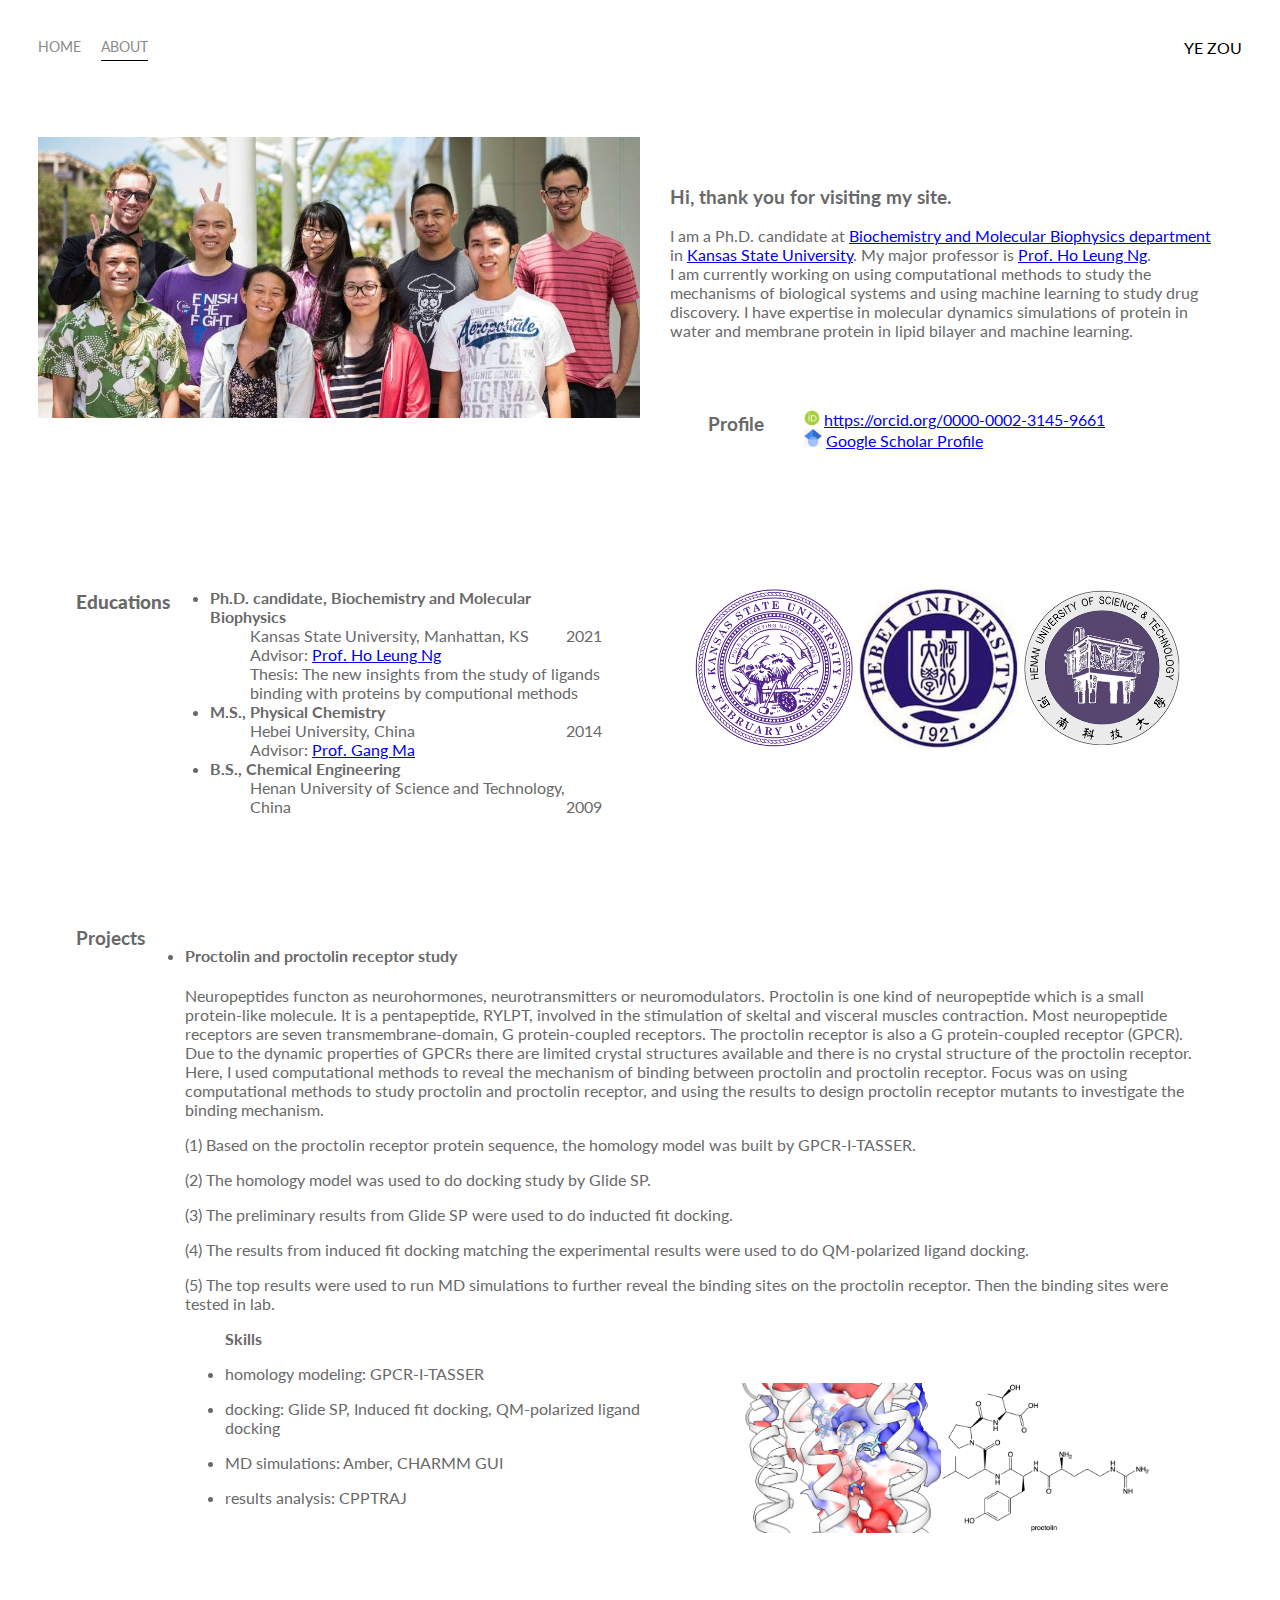
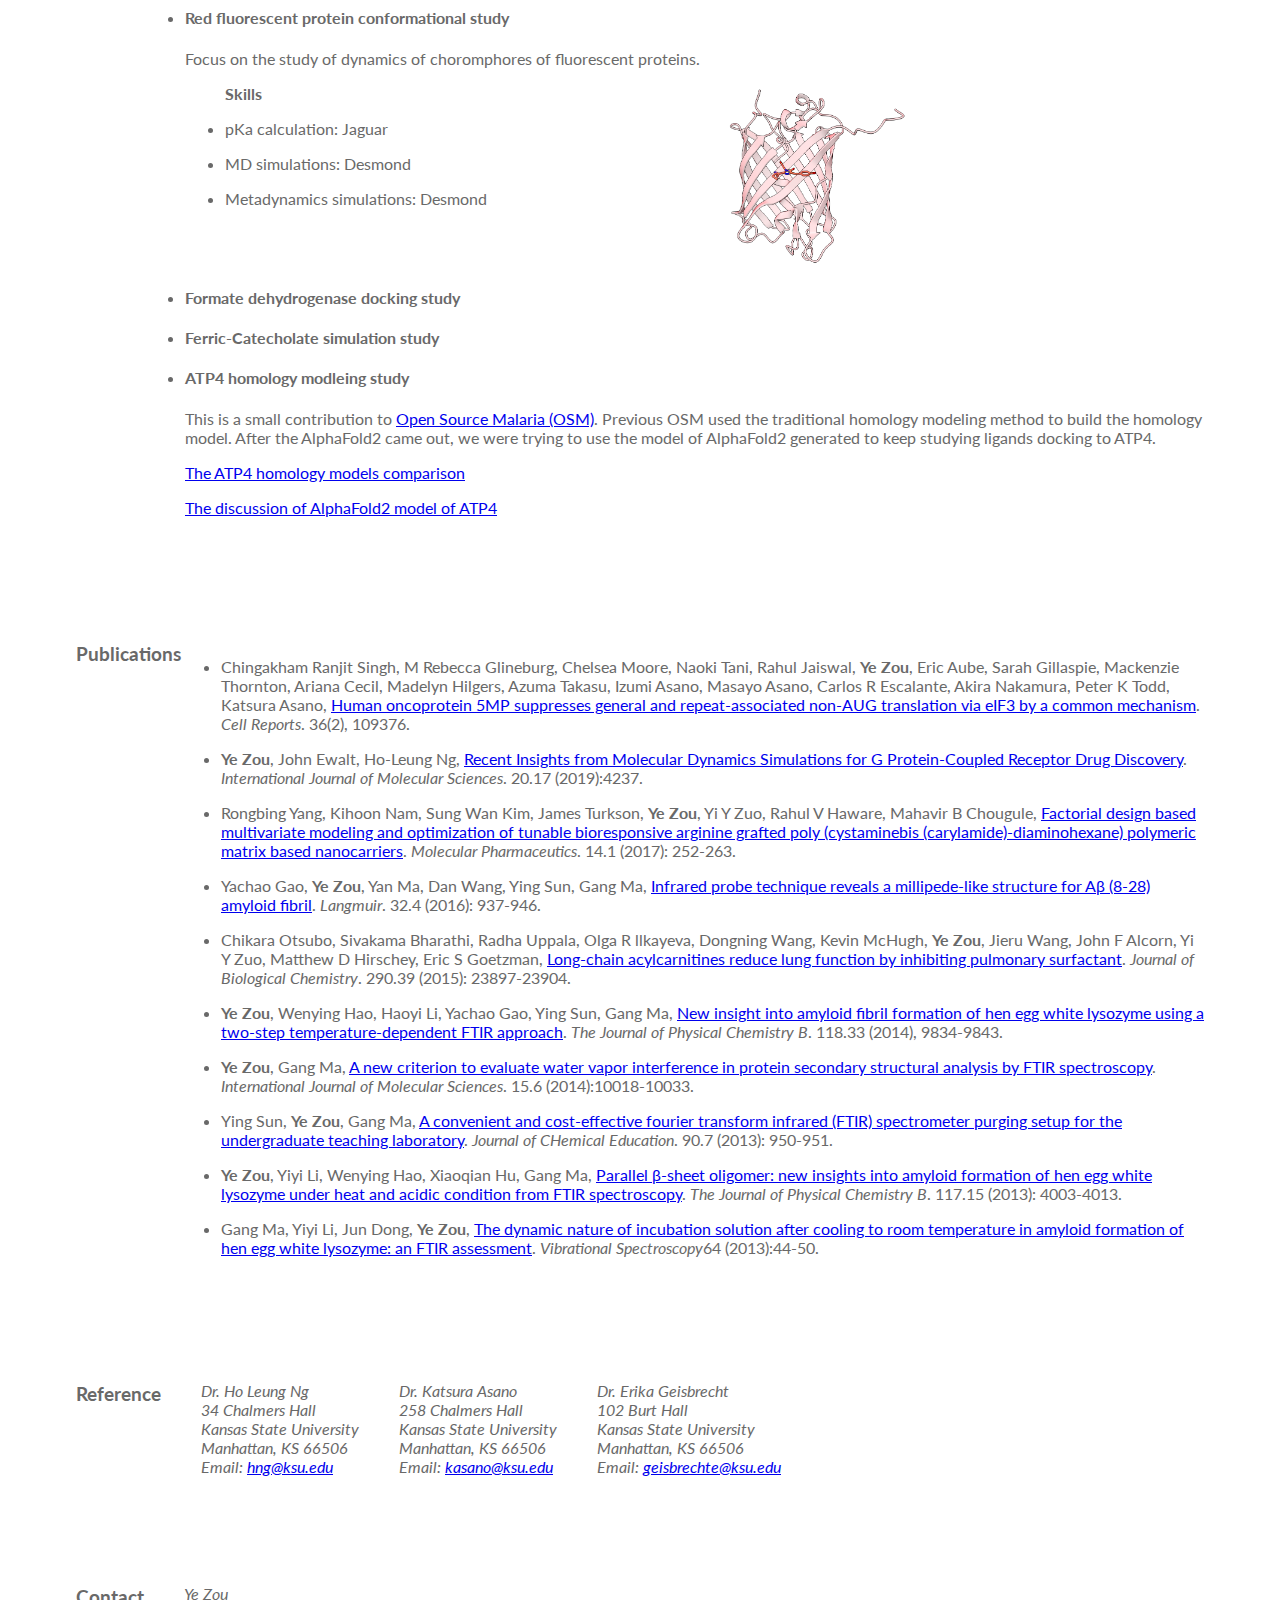
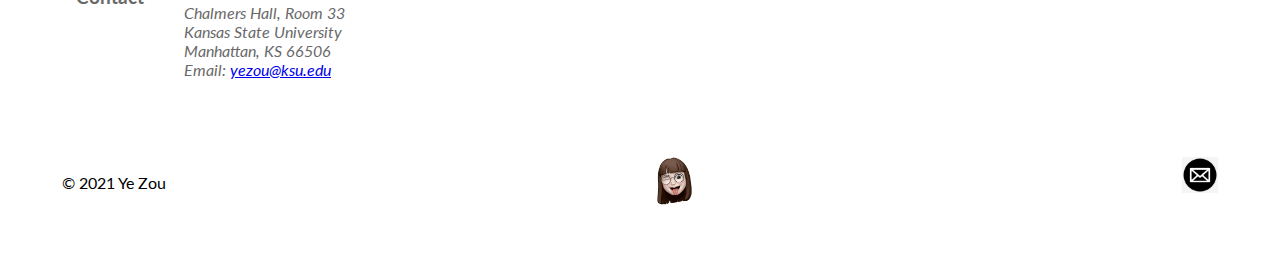
==== about.html @ fd5463fa "Update about.html" ====
<!DOCTYPE html>
<html>
<head>
    <meta charset="utf-8">
    <meta name="viewport" content="width=device-width, initial-scale=1">
    <title>Ye Zou | About</title>
    <link rel="shortcut icon" href="image/yes.png">
    <link href="https://fonts.googleapis.com/css?family=Lato" rel="stylesheet">
    <link rel="stylesheet" href="styles.css" />
</head>
<body>
    <div class="container">
        <div class="nav-wrapper">
            <div class="left-side">
                <div class="nav-link-wrapper">
                    <a href="index.html">Home</a>
                </div>

                <div class="nav-link-wrapper active-nav-link">
                    <a href="about.html">About</a>
                </div>
            </div>

            <div class="right-side">
                <div class="name">
                    <div>YE ZOU</div>
                </div>
            </div>
        </div>

        

        <div class="content-wrapper">
            <div class="two-column-wrapper">
                <div class="profile-image-wrapper">
                    <img src="image/lab.jpg">
                </div>

                <div class="profile-content-wrapper">
                    <h3>Hi, thank you for visiting my site.</h3>
                    
                    <p>I am a Ph.D. candidate at <a href="https://www.k-state.edu/bmb/">Biochemistry and Molecular Biophysics department</a> in <a href="https://www.k-state.edu">Kansas State University</a>. 
                    My major professor is <a href="https://sites.google.com/site/holeungng/home">Prof. Ho Leung Ng</a>.<br>
                    I am currently working on using computational methods to study the mechanisms of biological systems and using machine learning to study drug discovery. 
                    I have expertise in molecular dynamics simulations of protein in water and membrane protein in lipid bilayer and machine learning.  <br></p>

                    <div class="personal-profile-wrapper">
                        <h3>Profile</h3>
                        <dd>
                        <p><img src="image/orcid-og-image.png" alt="Ye Zou's ORCID" style="height:16px">&nbsp;<a href="https://orcid.org/0000-0002-3145-9661">https://orcid.org/0000-0002-3145-9661</a><br>
                        <img src="image/scholar.png" alt="Ye Zou's Google Scholar" style="height: 18px">&nbsp;<a href="https://scholar.google.com/citations?user=Kpccn6cAAAAJ&hl=en">Google Scholar Profile</a></p>
                        </dd>
                    </div>

                </div>

            </div>

            <div class="two-column-wrapper">
                <div class="education-wrapper">
                    <h3><b>Educations</b></h3>
                    <ul>
                        <li>
                            <b>Ph.D. candidate, Biochemistry and Molecular Biophysics</b>
                            <dd>Kansas State University, Manhattan, KS<span style="float:right">2021</span></dd>
                            <dd>Advisor: <a href="https://sites.google.com/site/holeungng/home">Prof. Ho Leung Ng</a></dd>
                            <dd>Thesis: The new insights from the study of ligands binding with proteins by computional methods</dd>    
                        
                        </li>
                        <li>
                            <dt><b>M.S., Physical Chemistry</b></dt>
                            <dd>Hebei University, China<span style="float:right">2014</span></dd>
                            <dd>Advisor: <a href="https://scholar.google.com/citations?user=fxw4D00AAAAJ&hl=en">Prof. Gang Ma</a></dd>
                        </li>
                        <li>
                            <dt><b>B.S., Chemical Engineering</b></dt>
                            <dd>Henan University of Science and Technology, China<span style="float:right">2009</span></dd>
                        </li>
                    </ul>
                </div>
                <div class="education-logo">
                    <img src="image/kstate-logo.png" style="height: 160px">
                    <img src="image/hebei-logo.jpg" style="height: 160px">
                    <img src="image/henan-logo.png" style="height: 160px">
                </div>
            </div>

            <div class="research-project-wrapper">
                <h3>Projects</h3>
                <ul>
                    <li><h4>Proctolin and proctolin receptor study</h4></li>
                    Neuropeptides functon as neurohormones, neurotransmitters or neuromodulators.
                    Proctolin is one kind of neuropeptide which is a small protein-like molecule. 
                    It is a pentapeptide, RYLPT, involved in the stimulation of skeltal and visceral muscles contraction.
                    Most neuropeptide receptors are seven transmembrane-domain, G protein-coupled receptors. 
                    The proctolin receptor is also a G protein-coupled receptor (GPCR). 
                    Due to the dynamic properties of GPCRs there are limited crystal structures available and there is no crystal structure of the proctolin receptor.
                    Here, I used computational methods to reveal the mechanism of binding between proctolin and proctolin receptor.

                    Focus was on using computational methods to study proctolin and proctolin receptor, 
                    and using the results to design proctolin receptor mutants to investigate the binding mechanism.
                    <p>(1) Based on the proctolin receptor protein sequence, the homology model was built by GPCR-I-TASSER.</p>
                    <p>(2) The homology model was used to do docking study by Glide SP.</p>
                    <p>(3) The preliminary results from Glide SP were used to do inducted fit docking.</p>
                    <p>(4) The results from induced fit docking matching the experimental results were used to do QM-polarized ligand docking.</p>
                    <p>(5) The top results were used to run MD simulations to further reveal the binding sites on the proctolin receptor. Then the binding sites were tested in lab.</p>
                    
                    <div class="two-column-wrapper">
                        <div class="skill-wrapper">
                            <dd><b>Skills</b></dd>
                            <p><dd><li>homology modeling: GPCR-I-TASSER</li></dd></p>
                            <p><dd><li>docking: Glide SP, Induced fit docking, QM-polarized ligand docking</li></dd></p>
                            <p><dd><li>MD simulations: Amber, CHARMM GUI</li></dd></p>
                            <p><dd><li>results analysis: CPPTRAJ</li></dd></p>
                        </div>
                        <div class="gpcr-wrapper">
                            <img src="image/gpcr.png" style="height: 150px;">
                            <img src="image/proctolin.png" style="height: 150px;">
                        </div>
                        
                    </div>
                    
                    
                    <li><h4>Red fluorescent protein conformational study</h4></li>
                    <p>Focus on the study of dynamics of choromphores of fluorescent proteins. </p>
                    <div class="two-column-wrapper">
                        <div class="skill-wrapper">
                            <dd><b>Skills</b></dd>
                            <p><dd><li>pKa calculation: Jaguar</li></dd></p>
                            <p><dd><li>MD simulations: Desmond</li></dd></p>
                            <p><dd><li>Metadynamics simulations: Desmond</li></dd></p>
                        </div>
                        <div class="rfp-wrapper">
                            <img src="image/rfp.png" style="height: 180px;">
                        </div>
                        
                    </div>
                    <li><h4>Formate dehydrogenase docking study</h4></li>
                    <li><h4>Ferric-Catecholate simulation study</h4></li>
                    
                    <li><h4>ATP4 homology modleing study</h4></li>
                    <p>This is a small contribution to <a href="http://opensourcemalaria.org">Open Source Malaria (OSM)</a>. Previous OSM used the traditional homology modeling method to build the homology model. 
                        After the AlphaFold2 came out, we were trying to use the model of AlphaFold2 generated to keep studying ligands docking to ATP4.  </p>
                    <p><a href="https://github.com/OpenSourceMalaria/Series4_PredictiveModel/files/7079673/YeZou_comparison_summary.pdf">The ATP4 homology models comparison</a></p>
                    <p><a href="https://github.com/OpenSourceMalaria/Series4_PredictiveModel/issues/35">The discussion of AlphaFold2 model of ATP4</a></p>
                </ul>
            </div>

            <div class="publications-wrapper">
                <h3>Publications</h3>
                    <ul>
                        <p><li>Chingakham Ranjit Singh, M Rebecca Glineburg, Chelsea Moore, Naoki Tani, Rahul Jaiswal, <b>Ye Zou</b>, Eric Aube, Sarah Gillaspie, Mackenzie Thornton, Ariana Cecil, Madelyn Hilgers, Azuma Takasu, Izumi Asano, Masayo Asano, Carlos R Escalante, Akira Nakamura, Peter K Todd, Katsura Asano, <a href="https://www.sciencedirect.com/science/article/pii/S2211124721007749">Human oncoprotein 5MP suppresses general and repeat-associated non-AUG translation via eIF3 by a common mechanism</a>. <i>Cell Reports</i>. 36(2), 109376.</li></p>
                        <p><li><b>Ye Zou</b>, John Ewalt, Ho-Leung Ng, <a href="https://www.mdpi.com/1422-0067/20/17/4237">Recent Insights from Molecular Dynamics Simulations for G Protein-Coupled Receptor Drug Discovery</a>. <i>International Journal of Molecular Sciences</i>. 20.17 (2019):4237. </li></p>
                        <p><li>Rongbing Yang, Kihoon Nam, Sung Wan Kim, James Turkson, <b>Ye Zou</b>, Yi Y Zuo, Rahul V Haware, Mahavir B Chougule, <a href="https://pubs.acs.org/doi/abs/10.1021/acs.molpharmaceut.6b00861">Factorial design based multivariate modeling and optimization of tunable bioresponsive arginine grafted poly (cystaminebis (carylamide)-diaminohexane) polymeric matrix based nanocarriers</a>. <i>Molecular Pharmaceutics</i>. 14.1 (2017): 252-263.</li></p>
                        <p><li>Yachao Gao, <b>Ye Zou</b>, Yan Ma, Dan Wang, Ying Sun, Gang Ma, <a href="https://pubs.acs.org/doi/abs/10.1021/acs.langmuir.5b03616">Infrared probe technique reveals a millipede-like structure for A&beta; (8-28) amyloid fibril</a>. <i>Langmuir</i>. 32.4 (2016): 937-946.</li></p>
                        <p><li>Chikara Otsubo, Sivakama Bharathi, Radha Uppala, Olga R llkayeva, Dongning Wang, Kevin McHugh, <b>Ye Zou</b>, Jieru Wang, John F Alcorn, Yi Y Zuo, Matthew D Hirschey, Eric S Goetzman, <a href="https://www.sciencedirect.com/science/article/pii/S002192582044726X">Long-chain acylcarnitines reduce lung function by inhibiting pulmonary surfactant</a>. <i>Journal of Biological Chemistry</i>. 290.39 (2015): 23897-23904.</li></p>
                        <p><li><b>Ye Zou</b>, Wenying Hao, Haoyi Li, Yachao Gao, Ying Sun, Gang Ma, <a href="https://pubs.acs.org/doi/abs/10.1021/jp504201k">New insight into amyloid fibril formation of hen egg white lysozyme using a two-step temperature-dependent FTIR approach</a>. <i>The Journal of Physical Chemistry B</i>. 118.33 (2014), 9834-9843.</li></p>
                        <p><li><b>Ye Zou</b>, Gang Ma, <a href="https://www.mdpi.com/1422-0067/15/6/10018">A new criterion to evaluate water vapor interference in protein secondary structural analysis by FTIR spectroscopy</a>. <i>International Journal of Molecular Sciences</i>. 15.6 (2014):10018-10033.</li></p>                            
                        <p><li>Ying Sun, <b>Ye Zou</b>, Gang Ma, <a href="https://pubs.acs.org/doi/abs/10.1021/ed300788z">A convenient and cost-effective fourier transform infrared (FTIR) spectrometer purging setup for the undergraduate teaching laboratory</a>. <i>Journal of CHemical Education</i>. 90.7 (2013): 950-951.</li></p>
                        <p><li><b>Ye Zou</b>, Yiyi Li, Wenying Hao, Xiaoqian Hu, Gang Ma, <a href="https://pubs.acs.org/doi/abs/10.1021/jp4003559">Parallel &beta;-sheet oligomer: new insights into amyloid formation of hen egg white lysozyme under heat and acidic condition from FTIR spectroscopy</a>. <i>The Journal of Physical Chemistry B</i>. 117.15 (2013): 4003-4013.</li></p> 
                        <p><li>Gang Ma, Yiyi Li, Jun Dong, <b>Ye Zou</b>, <a href="https://www.sciencedirect.com/science/article/pii/S0924203112001944">The dynamic nature of incubation solution after cooling to room temperature in amyloid formation of hen egg white lysozyme: an FTIR assessment</a>. <i>Vibrational Spectroscopy</i>64 (2013):44-50.</li></p>                                               
                    </ul>
            </div>

            <div class="reference-wrapper">
                <h3>Reference</h3>
                <ul>
                    <address>
                        Dr. Ho Leung Ng<br>
                        34 Chalmers Hall<br>
                        Kansas State University<br>
                        Manhattan, KS 66506<br>
                        Email: <a href="mailto:hng@ksu.edu">hng@ksu.edu</a>
                    </address>
                </ul>

                <ul>
                    <address>
                        Dr. Katsura Asano<br>
                        258 Chalmers Hall<br>
                        Kansas State University<br>
                        Manhattan, KS 66506<br>
                        Email: <a href="mailto:kasano@ksu.edu">kasano@ksu.edu</a>
                    </address>
                </ul>

                <ul>
                    <address>
                        Dr. Erika Geisbrecht<br>
                        102 Burt Hall<br>
                        Kansas State University<br>
                        Manhattan, KS 66506<br>
                        Email: <a href="mailto:geisbrechte@ksu.edu">geisbrechte@ksu.edu</a>
                    </address>
                </ul>
            </div>

            <div class="contact-wrapper">
                <h3>Contact</h3>
                <ul>
                    <address>
                        Ye Zou<br>
                        Chalmers Hall, Room 33<br>
                        Kansas State University<br>
                        Manhattan, KS 66506<br>
                        Email: <a href="mailto:yezou@ksu.edu">yezou@ksu.edu</a>                    
                    </address>     
                </ul>             
            </div>


            
                
            <div class="foot-note-wrapper">
                <p><script language="Javascript">
                /* document.write("Updated: " + document.lastModified.slice(0,10) +""); */
                </SCRIPT> &copy; 2021 Ye Zou</p>
                <img src="image/yes.png" alt="Ye's emoji" style="height: 48px;">
                <a href="mailto:yezou@ksu.edu"><img src="image/email.jpeg" alt="email" style="height: 36px;"></a>
            </div>    

        </div>

    </div>

        
</body>

</html>
---- styles.css ----
/* Master styles*/

body {
    font-family: "Lato", sans-serif;
    margin: 0px;
    background: white;
}

.container {
    display: grid;
    grid-template-columns: 1fr;
}

.nav-wrapper {
    display: flex;
    justify-content: space-between;
    padding: 38px;
}

.left-side {
    display: flex;
}

.nav-wrapper > .left-side > div {
    margin-right: 20px;
    text-transform: uppercase;
    font-size: 0.9rem;
  }  

.nav-link-wrapper {
    height: 22px;
    border-bottom: 1px solid transparent;
    transition: border-bottom 0.5s;
}

.nav-link-wrapper a {
    color: #8a8a8a;
    text-decoration: none;
    transition: color 0.5s;
}
  
.nav-link-wrapper:hover {
    border-bottom: 1px solid black;
}

.nav-link-wrapper a:hover {
    color: black;
}

.active-nav-link {
    border-bottom: 1px solid black;
}

.active-nav-link {
    color: black !important;
}

/* Portfolio styles */

.portfolio-items-wrapper {
    display: grid;
    grid-template-columns: 1fr 1fr 1fr;
  }

 .portfolio-items-wrapper {
     position: relative;
 } 

 .portfolio-img-background {
     height: 640px;
     width: 100%;
     background-size: cover;
     background-position: center;
     background-repeat: no-repeat;
 }

 .img-text-wrapper {
     position: absolute;
     top: 0;
     display: flex;
     flex-direction: column;
     justify-content: center;
     align-items: center;
     height: 100%;
     text-align: center;
     padding-left: 100px;
     padding-right: 100px;
 }

 .logo-wrapper {
     width: 50%;
     margin-bottom: 20px;
 }

 /* Needs to be more specific with selector */

 .img-text-wrapper .subtitle{
     transition: 1s;
     font-weight: 600;
     color: transparent;
 }
 .img-text-wrapper:hover .subtitle {
     font-weight: 600;
     color: lightseagreen;
 }

.img-darken {
    transition: 1s;
    filter: brightness(10%);
}

.content-wrapper {
    display: grid;
    justify-content: space-between;
    padding: 38px;
}

/* Index page*/


/* About page */
.two-column-wrapper {
    display: grid;
    grid-template-columns: 1fr 1fr;
}

.profile-image-wrapper img {
    width: 100%;
}

.profile-content-wrapper {
    padding: 30px;
    color: dimgrey;
}

.education-wrapper {
    display: flex;
    padding: 38px;
    justify-content: start;
    color:dimgrey;
}

.education-logo {
    display: grid;
    padding: 54px;
    grid-template-columns: 1fr 1fr 1fr
}

.personal-profile-wrapper {
    display: flex;
    padding: 38px;
    color: dimgrey;
}

.research-project-wrapper {
    display: flex;
    padding: 38px;
    color: dimgrey;
}

.gpcr-wrapper {
    display: grid;
    padding: 54px;
    grid-template-columns: 1fr 1fr;    
}



.publications-wrapper {
    display: flex;
    padding: 38px;
    color: dimgrey;
}

.contact-wrapper {
    display: flex;
    padding: 38px;
    color: dimgrey;
}

.reference-wrapper {
    display: flex;
    padding: 38px;
    color: dimgrey;
}

/* About foot note */
.foot-note-wrapper {
    display: flex;
    justify-content: space-between;
    padding: 24px;
    box-sizing: inherit;
    background-color: white;
}
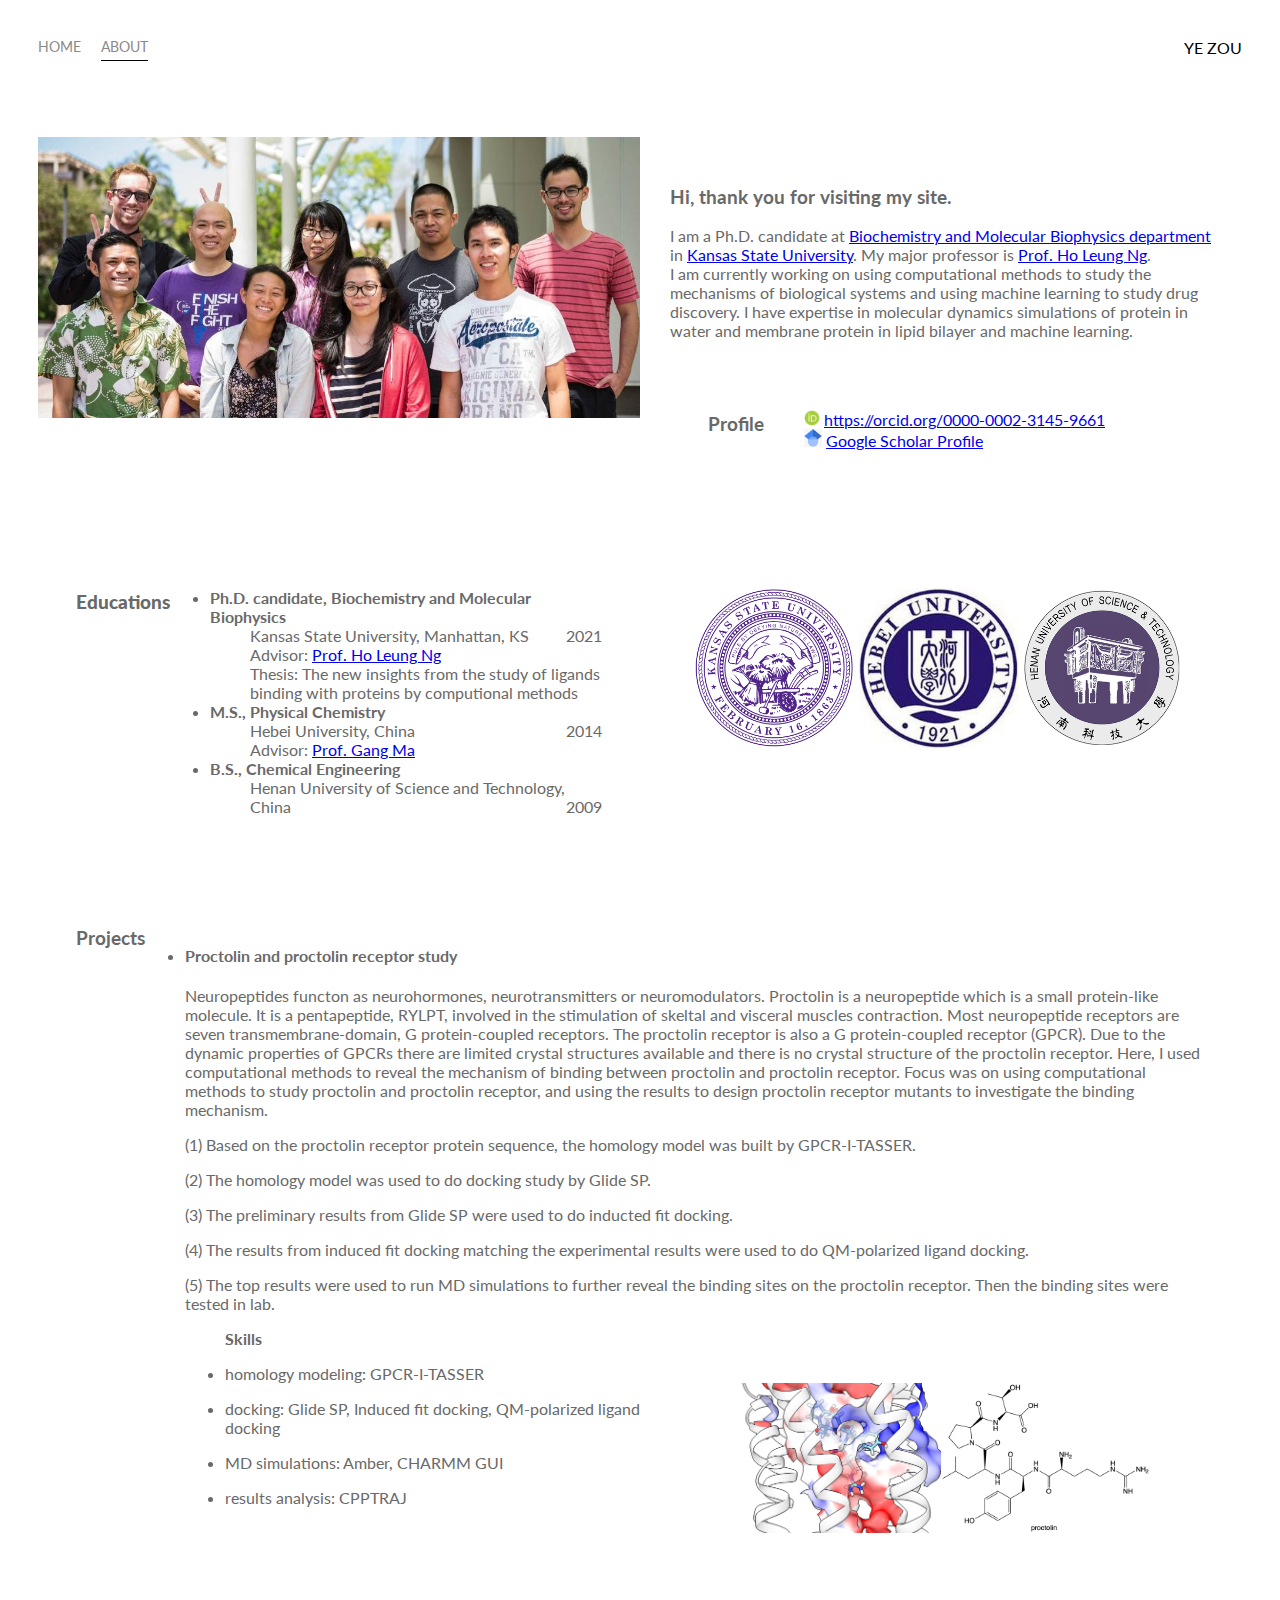
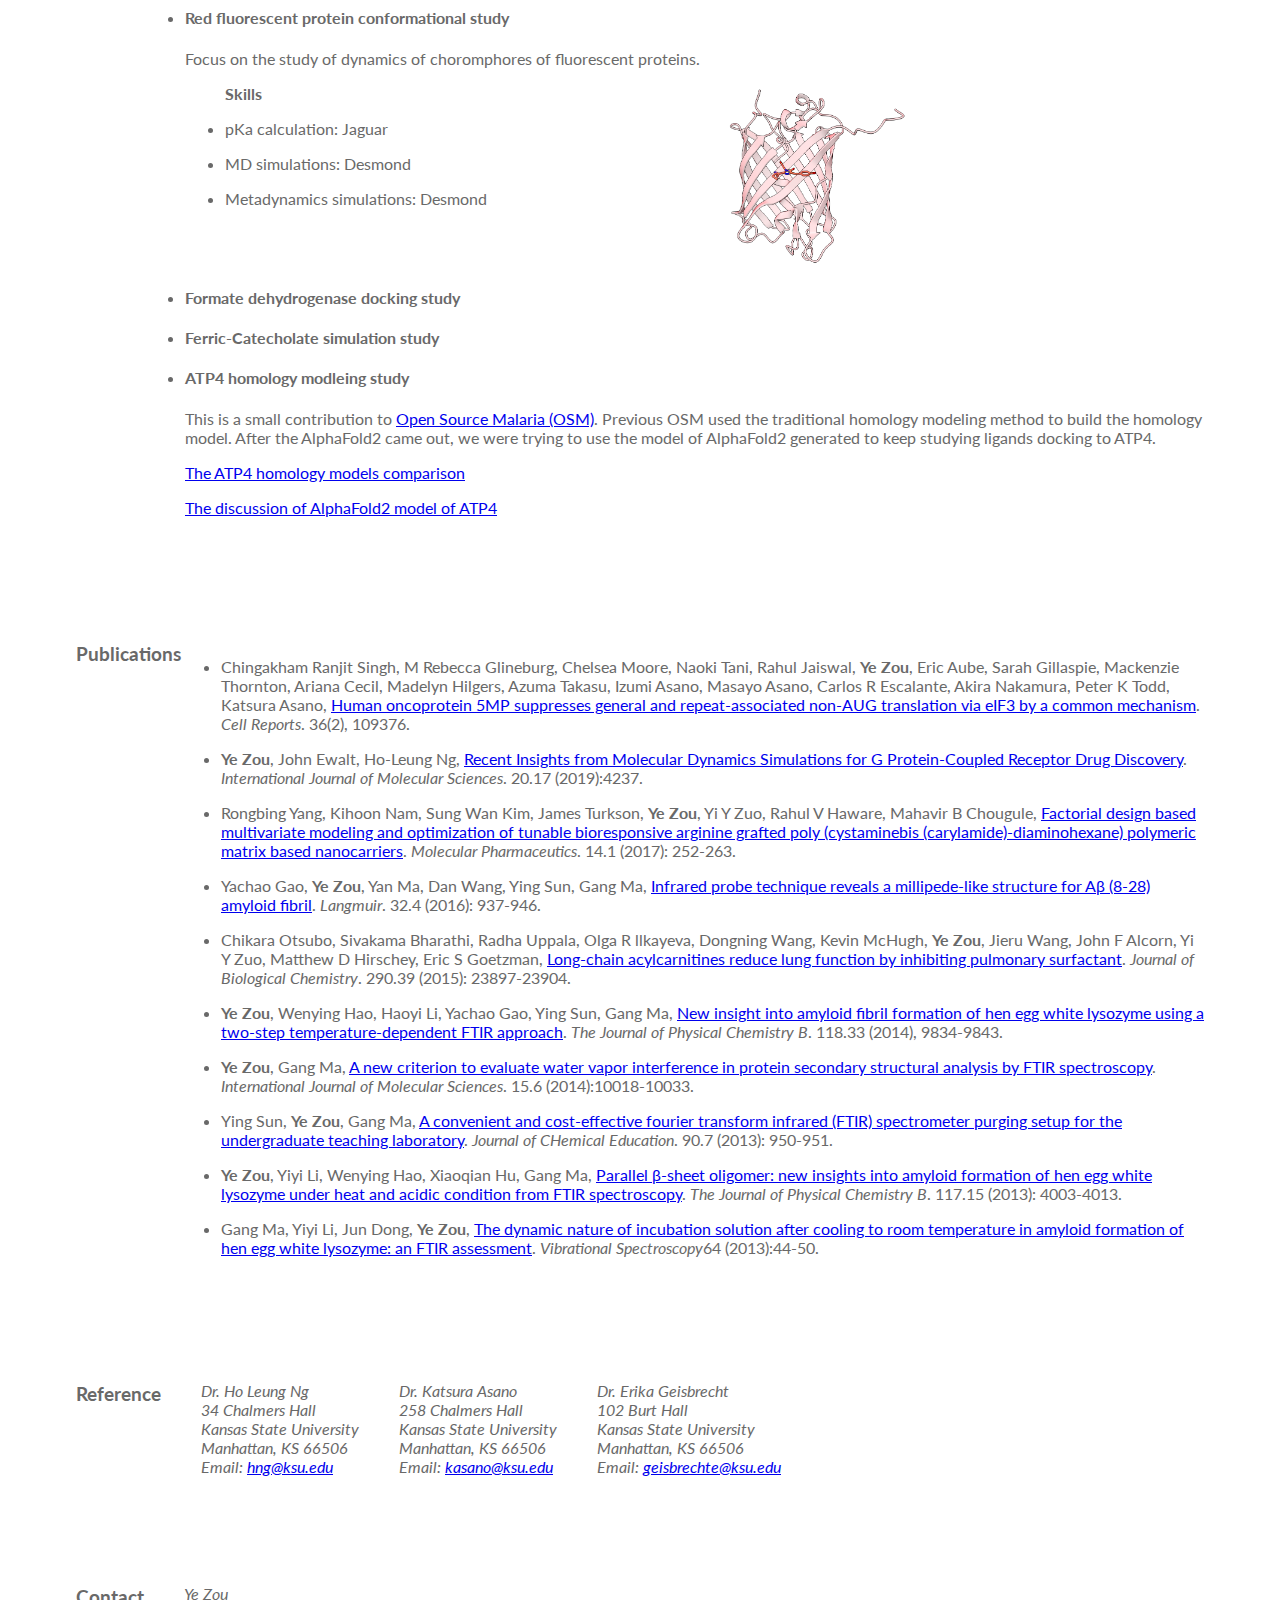
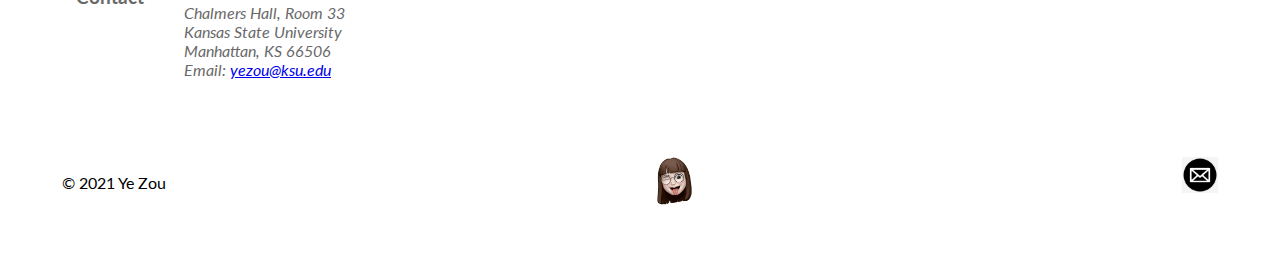
==== commit 6c94ac77: "Update about.html" ====
--- a/about.html
+++ b/about.html
@@ -90,7 +90,7 @@
                 <ul>
                     <li><h4>Proctolin and proctolin receptor study</h4></li>
                     Neuropeptides functon as neurohormones, neurotransmitters or neuromodulators.
-                    Proctolin is one kind of neuropeptide which is a small protein-like molecule. 
+                    Proctolin is a neuropeptide which is a small protein-like molecule. 
                     It is a pentapeptide, RYLPT, involved in the stimulation of skeltal and visceral muscles contraction.
                     Most neuropeptide receptors are seven transmembrane-domain, G protein-coupled receptors. 
                     The proctolin receptor is also a G protein-coupled receptor (GPCR). 
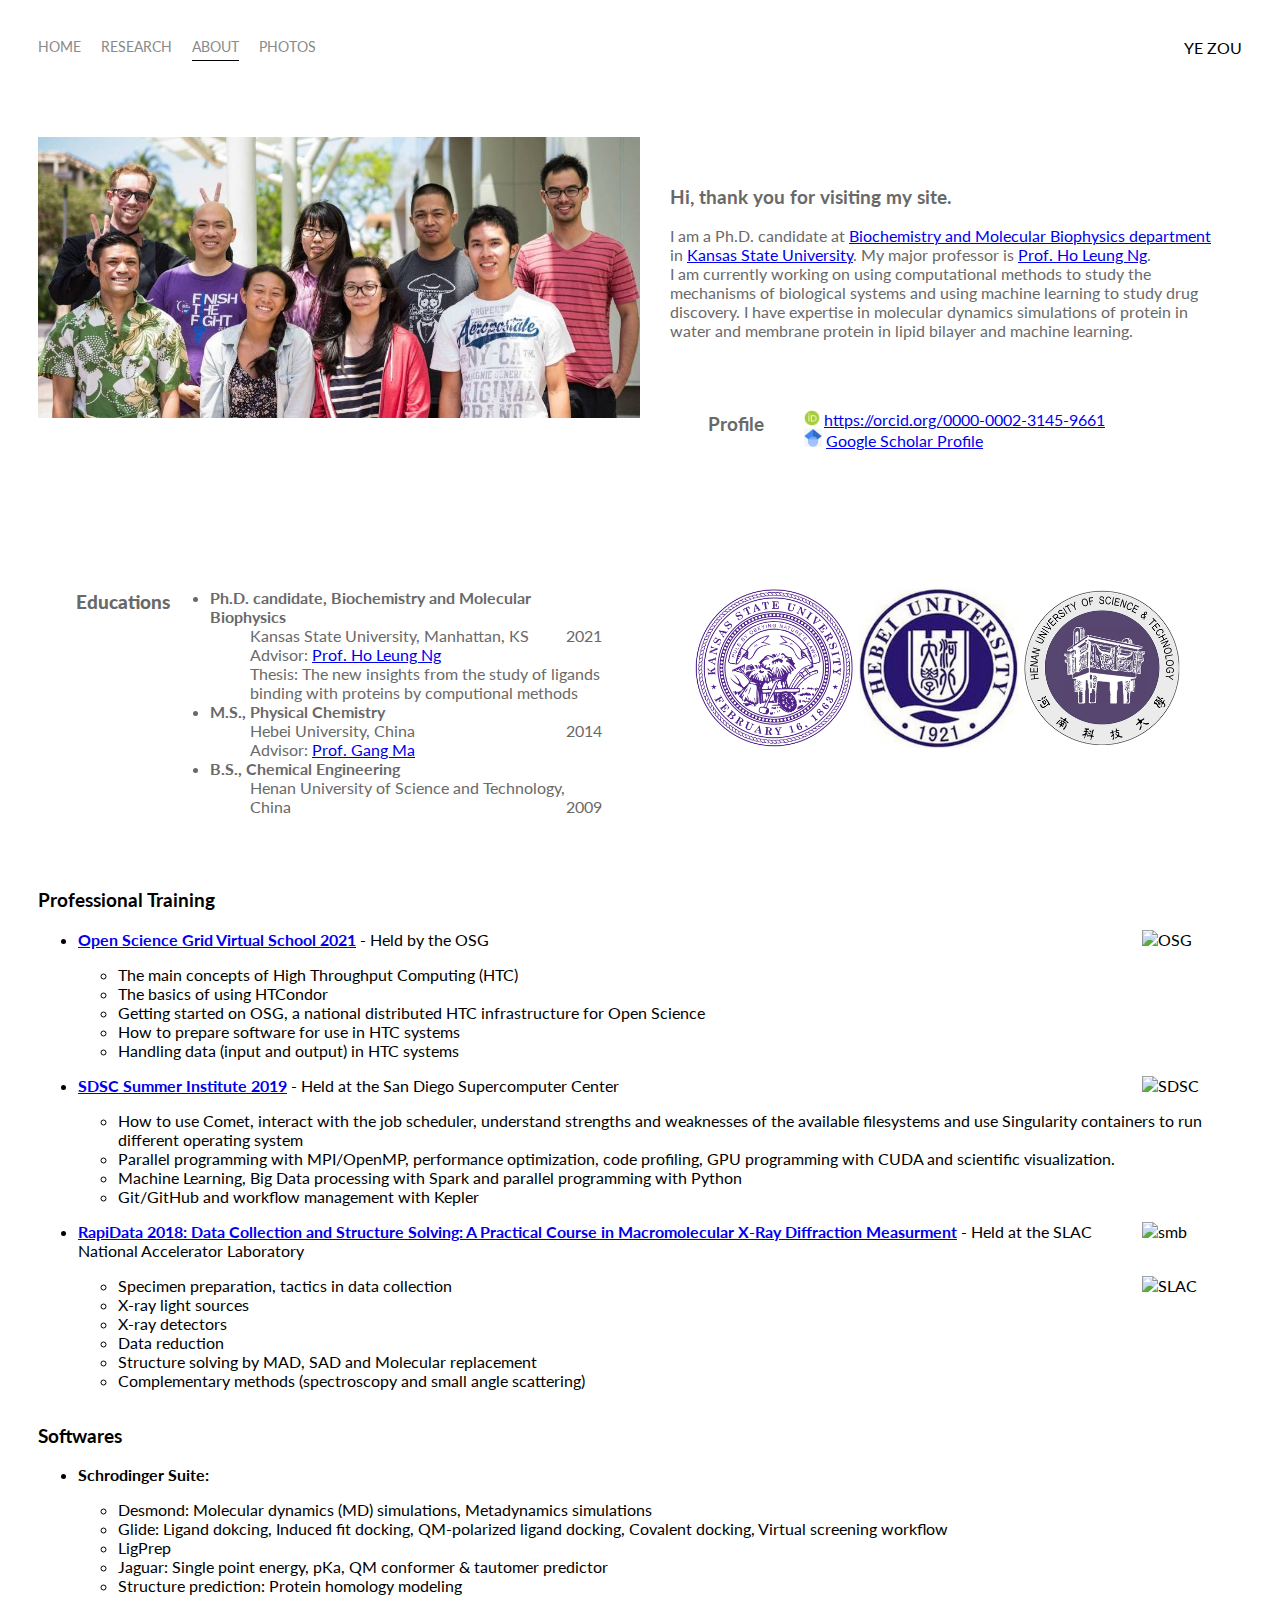
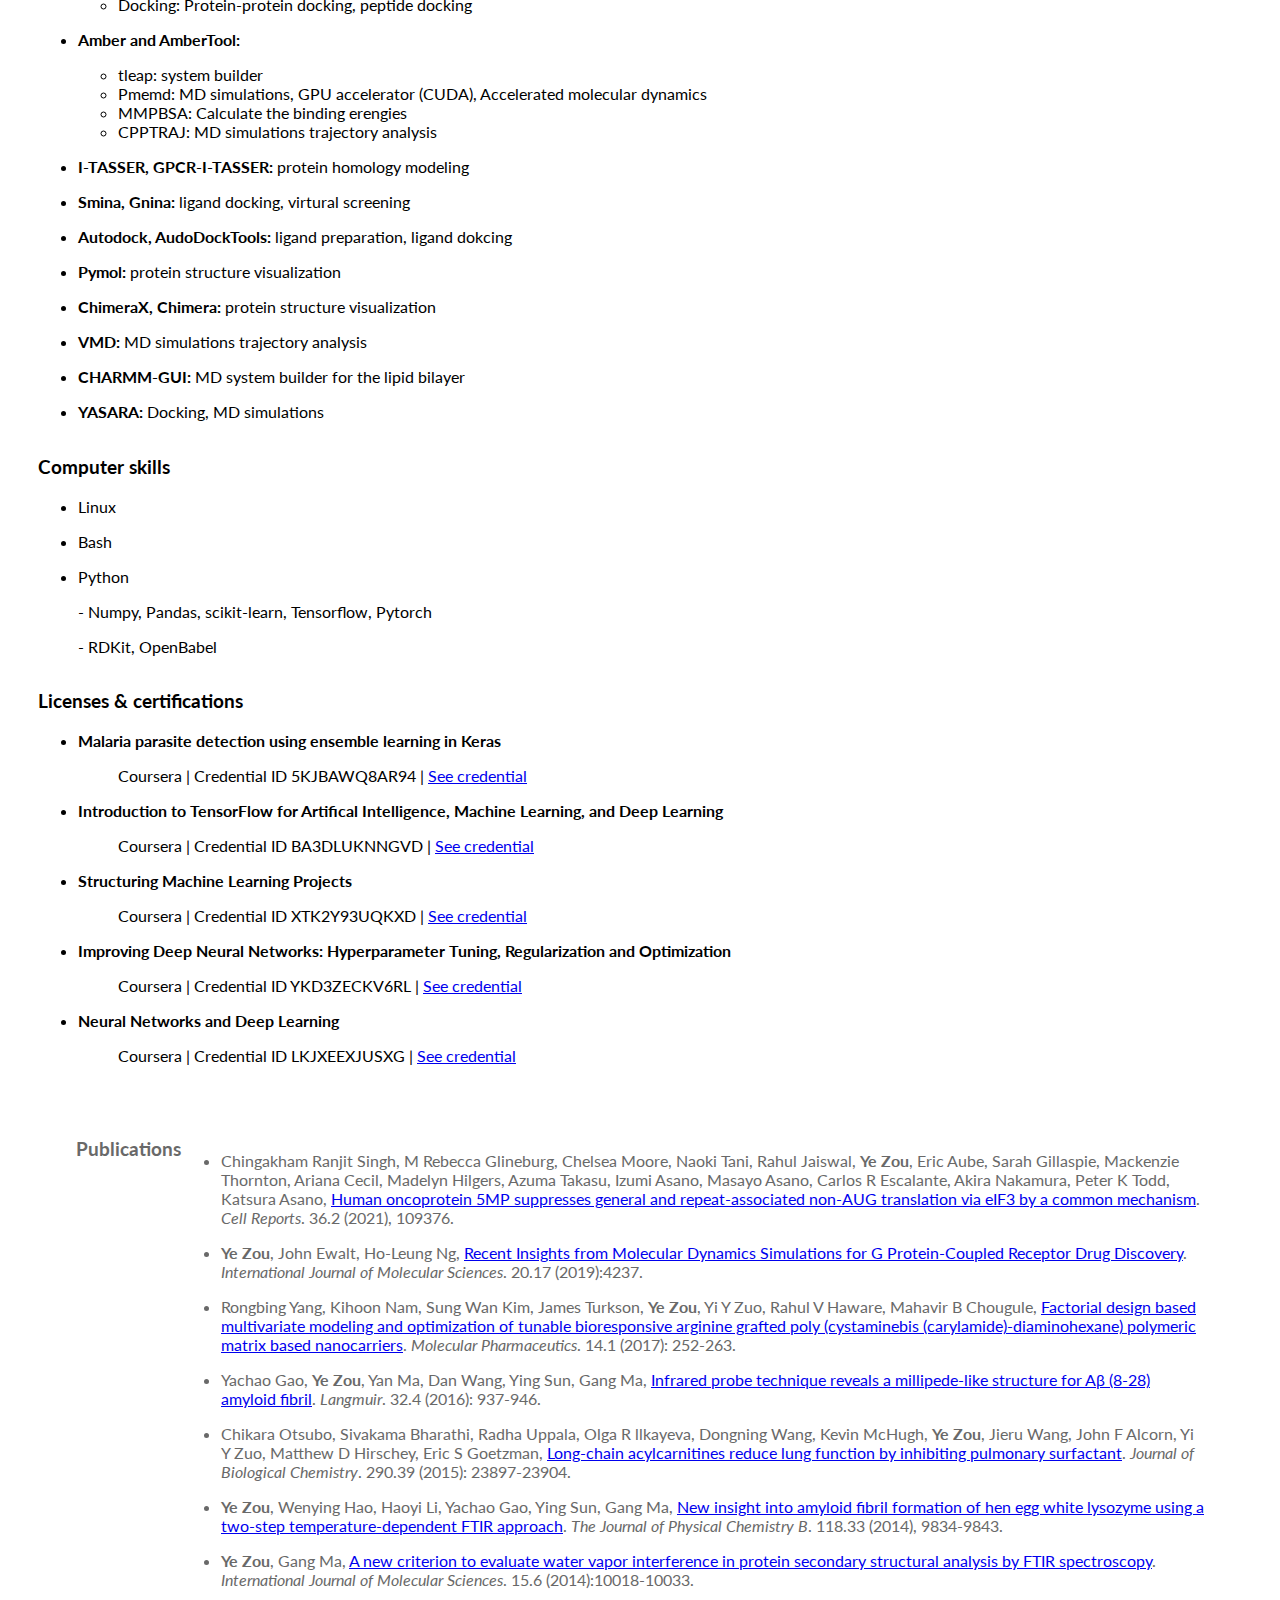
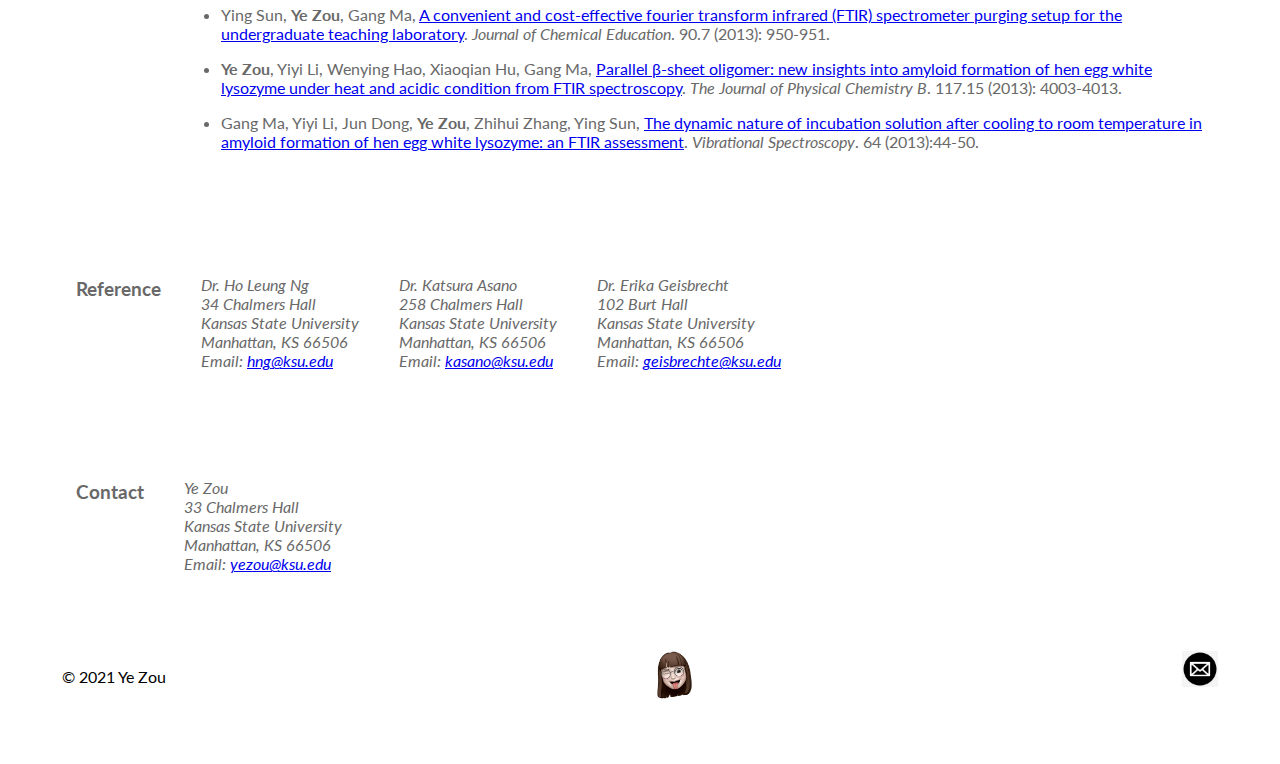
==== commit 3207eefb: "Add files via upload" ====
--- a/about.html
+++ b/about.html
@@ -3,7 +3,7 @@
 <head>
     <meta charset="utf-8">
     <meta name="viewport" content="width=device-width, initial-scale=1">
-    <title>Ye Zou | About</title>
+    <title>Ye | About</title>
     <link rel="shortcut icon" href="image/yes.png">
     <link href="https://fonts.googleapis.com/css?family=Lato" rel="stylesheet">
     <link rel="stylesheet" href="styles.css" />
@@ -16,8 +16,16 @@
                     <a href="index.html">Home</a>
                 </div>
 
+                <div class="nav-link-wrapper">
+                    <a href="research.html">Research</a>
+                </div>
+
                 <div class="nav-link-wrapper active-nav-link">
                     <a href="about.html">About</a>
+                </div>
+
+                <div class="nav-link-wrapper">
+                    <a href="Photos.html">Photos</a>
                 </div>
             </div>
 
@@ -85,80 +93,119 @@
                 </div>
             </div>
 
-            <div class="research-project-wrapper">
-                <h3>Projects</h3>
-                <ul>
-                    <li><h4>Proctolin and proctolin receptor study</h4></li>
-                    Neuropeptides functon as neurohormones, neurotransmitters or neuromodulators.
-                    Proctolin is a neuropeptide which is a small protein-like molecule. 
-                    It is a pentapeptide, RYLPT, involved in the stimulation of skeltal and visceral muscles contraction.
-                    Most neuropeptide receptors are seven transmembrane-domain, G protein-coupled receptors. 
-                    The proctolin receptor is also a G protein-coupled receptor (GPCR). 
-                    Due to the dynamic properties of GPCRs there are limited crystal structures available and there is no crystal structure of the proctolin receptor.
-                    Here, I used computational methods to reveal the mechanism of binding between proctolin and proctolin receptor.
-
-                    Focus was on using computational methods to study proctolin and proctolin receptor, 
-                    and using the results to design proctolin receptor mutants to investigate the binding mechanism.
-                    <p>(1) Based on the proctolin receptor protein sequence, the homology model was built by GPCR-I-TASSER.</p>
-                    <p>(2) The homology model was used to do docking study by Glide SP.</p>
-                    <p>(3) The preliminary results from Glide SP were used to do inducted fit docking.</p>
-                    <p>(4) The results from induced fit docking matching the experimental results were used to do QM-polarized ligand docking.</p>
-                    <p>(5) The top results were used to run MD simulations to further reveal the binding sites on the proctolin receptor. Then the binding sites were tested in lab.</p>
-                    
-                    <div class="two-column-wrapper">
-                        <div class="skill-wrapper">
-                            <dd><b>Skills</b></dd>
-                            <p><dd><li>homology modeling: GPCR-I-TASSER</li></dd></p>
-                            <p><dd><li>docking: Glide SP, Induced fit docking, QM-polarized ligand docking</li></dd></p>
-                            <p><dd><li>MD simulations: Amber, CHARMM GUI</li></dd></p>
-                            <p><dd><li>results analysis: CPPTRAJ</li></dd></p>
-                        </div>
-                        <div class="gpcr-wrapper">
-                            <img src="image/gpcr.png" style="height: 150px;">
-                            <img src="image/proctolin.png" style="height: 150px;">
-                        </div>
+            <div class="training-wrapper">
+                <h3>Professional Training</h3>
+                <ul>
+                    <p><img src="image/OSG_logo.png" alt="OSG" width="100" align="right" />
+                        <li><b><a href="https://opensciencegrid.org/events/OSG-Virtual-School/">Open Science Grid Virtual School 2021</a></b>
+                        - Held by the OSG</li></p>
+                    <ul>
+                        <li>The main concepts of High Throughput Computing (HTC)</li>
+                        <li>The basics of using HTCondor</li>
+                        <li>Getting started on OSG, a national distributed HTC infrastructure for Open Science</li>
+                        <li>How to prepare software for use in HTC systems</li>
+                        <li>Handling data (input and output) in HTC systems</li>
+                    </ul>
+                    <p><img src="image/SDSClogo.gif" alt="SDSC" width="100" align="right" />
+                        <li><b><a href="https://si19.sdsc.edu">SDSC Summer Institute 2019</a></b>
+                    - Held at the San Diego Supercomputer Center</a></li></p>
+                    <ul>
+                        <li>How to use Comet, interact with the job scheduler, understand strengths and weaknesses of the available filesystems and use Singularity containers to run different operating system</li>
+                        <li>Parallel programming with MPI/OpenMP, performance optimization, code profiling, GPU programming with CUDA and scientific visualization.</li>
+                        <li>Machine Learning, Big Data processing with Spark and parallel programming with Python</li>
+                        <li>Git/GitHub and workflow management with Kepler</li>
                         
-                    </div>
-                    
-                    
-                    <li><h4>Red fluorescent protein conformational study</h4></li>
-                    <p>Focus on the study of dynamics of choromphores of fluorescent proteins. </p>
-                    <div class="two-column-wrapper">
-                        <div class="skill-wrapper">
-                            <dd><b>Skills</b></dd>
-                            <p><dd><li>pKa calculation: Jaguar</li></dd></p>
-                            <p><dd><li>MD simulations: Desmond</li></dd></p>
-                            <p><dd><li>Metadynamics simulations: Desmond</li></dd></p>
-                        </div>
-                        <div class="rfp-wrapper">
-                            <img src="image/rfp.png" style="height: 180px;">
-                        </div>
-                        
-                    </div>
-                    <li><h4>Formate dehydrogenase docking study</h4></li>
-                    <li><h4>Ferric-Catecholate simulation study</h4></li>
-                    
-                    <li><h4>ATP4 homology modleing study</h4></li>
-                    <p>This is a small contribution to <a href="http://opensourcemalaria.org">Open Source Malaria (OSM)</a>. Previous OSM used the traditional homology modeling method to build the homology model. 
-                        After the AlphaFold2 came out, we were trying to use the model of AlphaFold2 generated to keep studying ligands docking to ATP4.  </p>
-                    <p><a href="https://github.com/OpenSourceMalaria/Series4_PredictiveModel/files/7079673/YeZou_comparison_summary.pdf">The ATP4 homology models comparison</a></p>
-                    <p><a href="https://github.com/OpenSourceMalaria/Series4_PredictiveModel/issues/35">The discussion of AlphaFold2 model of ATP4</a></p>
+                    </ul>
+                    <p><img src="image/smb.png" alt="smb" width="100" align="right" />
+                        <li><b><a href ="https://www-ssrl.slac.stanford.edu/rapidata/rapidata-2018/index.html">RapiData 2018: Data Collection and Structure Solving: A Practical Course in Macromolecular X-Ray Diffraction Measurment</a></b>
+                        - Held at the SLAC National Accelerator Laboratory</li></p>
+                    <ul>
+                        <img src="image/slacnal.png" alt="SLAC" width="100" align="right" />
+                        <li>Specimen preparation, tactics in data collection</li>
+                        <li>X-ray light sources</li>
+                        <li>X-ray detectors</li>
+                        <li>Data reduction</li>
+                        <li>Structure solving by MAD, SAD and Molecular replacement</li>
+                        <li>Complementary methods (spectroscopy and small angle scattering)</li>
+                    </ul>
+
+                </ul>
+            </div>
+
+
+            <div class="software-wrapper">
+                <h3>Softwares</h3>
+                <ul>
+                    <p><li><b>Schrodinger Suite:</b></li></p>
+                    <ul>
+                        <li>Desmond: Molecular dynamics (MD) simulations, Metadynamics simulations</li>
+                        <li>Glide: Ligand dokcing, Induced fit docking, QM-polarized ligand docking, Covalent docking, Virtual screening workflow</li>
+                        <li>LigPrep</li>
+                        <li>Jaguar: Single point energy, pKa, QM conformer & tautomer predictor</li>
+                        <li>Structure prediction: Protein homology modeling</li>
+                        <li>Docking: Protein-protein docking, peptide docking</li>
+                    </ul>
+                    
+                    <p><li><b>Amber and AmberTool:</b></li></p>
+                    <ul>
+                        <li>tleap: system builder</li>
+                        <li>Pmemd: MD simulations, GPU accelerator (CUDA), Accelerated molecular dynamics</li>
+                        <li>MMPBSA: Calculate the binding erengies</li>
+                        <li>CPPTRAJ: MD simulations trajectory analysis</li>
+                    </ul>
+                    
+                    <p><li><b>I-TASSER, GPCR-I-TASSER:</b> protein homology modeling</li></p>
+                    <p><li><b>Smina, Gnina:</b> ligand docking, virtural screening</li></p>
+                    <p><li><b>Autodock, AudoDockTools:</b> ligand preparation, ligand dokcing</li></p>
+                    <p><li><b>Pymol:</b> protein structure visualization</li></p>
+                    <p><li><b>ChimeraX, Chimera:</b> protein structure visualization</li></p>
+                    <p><li><b>VMD:</b> MD simulations trajectory analysis</li></p>
+                    <p><li><b>CHARMM-GUI:</b> MD system builder for the lipid bilayer</li></p>
+                    <p><li><b>YASARA:</b> Docking, MD simulations</li></p>
+                    
+                </ul>
+            </div>
+
+            <div class="computer-skills-wrapper">
+                <h3>Computer skills</h3>
+                <ul>
+                    <p><li>Linux</li></p>
+                    <p><li>Bash</li></p>
+                    <p><li>Python</li></p>
+                    <p>- Numpy, Pandas, scikit-learn, Tensorflow, Pytorch</p>
+                    <p>- RDKit, OpenBabel</p>
+                </ul>
+            </div>
+
+            <div class="licenses-wrapper">
+                <h3>Licenses & certifications</h3>
+                <ul>
+                    <p><li><b>Malaria parasite detection using ensemble learning in Keras</b></li></p>
+                    <p><dd>Coursera | Credential ID 5KJBAWQ8AR94 | <a href="https://www.coursera.org/account/accomplishments/certificate/5KJBAWQ8AR94">See credential</a></dd></p>
+                    <p><li><b>Introduction to TensorFlow for Artifical Intelligence, Machine Learning, and Deep Learning</b></li></p>
+                    <p><dd>Coursera | Credential ID BA3DLUKNNGVD | <a href="https://www.coursera.org/account/accomplishments/certificate/BA3DLUKNNGVD">See credential</a></dd></p>
+                    <p><li><b>Structuring Machine Learning Projects</b></li></p>
+                    <p><dd>Coursera | Credential ID XTK2Y93UQKXD | <a href="https://www.coursera.org/account/accomplishments/certificate/XTK2Y93UQKXD">See credential</a></dd></p>
+                    <p><li><b>Improving Deep Neural Networks: Hyperparameter Tuning, Regularization and Optimization</b></li></p>
+                    <p><dd>Coursera | Credential ID YKD3ZECKV6RL | <a href="https://www.coursera.org/account/accomplishments/certificate/YKD3ZECKV6RL">See credential</a></dd></p>
+                    <p><li><b>Neural Networks and Deep Learning</b></li></p>
+                    <p><dd>Coursera | Credential ID LKJXEEXJUSXG | <a href="https://www.coursera.org/account/accomplishments/certificate/LKJXEEXJUSXG">See credential</a></dd></p>
                 </ul>
             </div>
 
             <div class="publications-wrapper">
                 <h3>Publications</h3>
                     <ul>
-                        <p><li>Chingakham Ranjit Singh, M Rebecca Glineburg, Chelsea Moore, Naoki Tani, Rahul Jaiswal, <b>Ye Zou</b>, Eric Aube, Sarah Gillaspie, Mackenzie Thornton, Ariana Cecil, Madelyn Hilgers, Azuma Takasu, Izumi Asano, Masayo Asano, Carlos R Escalante, Akira Nakamura, Peter K Todd, Katsura Asano, <a href="https://www.sciencedirect.com/science/article/pii/S2211124721007749">Human oncoprotein 5MP suppresses general and repeat-associated non-AUG translation via eIF3 by a common mechanism</a>. <i>Cell Reports</i>. 36(2), 109376.</li></p>
+                        <p><li>Chingakham Ranjit Singh, M Rebecca Glineburg, Chelsea Moore, Naoki Tani, Rahul Jaiswal, <b>Ye Zou</b>, Eric Aube, Sarah Gillaspie, Mackenzie Thornton, Ariana Cecil, Madelyn Hilgers, Azuma Takasu, Izumi Asano, Masayo Asano, Carlos R Escalante, Akira Nakamura, Peter K Todd, Katsura Asano, <a href="https://www.sciencedirect.com/science/article/pii/S2211124721007749">Human oncoprotein 5MP suppresses general and repeat-associated non-AUG translation via eIF3 by a common mechanism</a>. <i>Cell Reports</i>. 36.2 (2021), 109376.</li></p>
                         <p><li><b>Ye Zou</b>, John Ewalt, Ho-Leung Ng, <a href="https://www.mdpi.com/1422-0067/20/17/4237">Recent Insights from Molecular Dynamics Simulations for G Protein-Coupled Receptor Drug Discovery</a>. <i>International Journal of Molecular Sciences</i>. 20.17 (2019):4237. </li></p>
                         <p><li>Rongbing Yang, Kihoon Nam, Sung Wan Kim, James Turkson, <b>Ye Zou</b>, Yi Y Zuo, Rahul V Haware, Mahavir B Chougule, <a href="https://pubs.acs.org/doi/abs/10.1021/acs.molpharmaceut.6b00861">Factorial design based multivariate modeling and optimization of tunable bioresponsive arginine grafted poly (cystaminebis (carylamide)-diaminohexane) polymeric matrix based nanocarriers</a>. <i>Molecular Pharmaceutics</i>. 14.1 (2017): 252-263.</li></p>
                         <p><li>Yachao Gao, <b>Ye Zou</b>, Yan Ma, Dan Wang, Ying Sun, Gang Ma, <a href="https://pubs.acs.org/doi/abs/10.1021/acs.langmuir.5b03616">Infrared probe technique reveals a millipede-like structure for A&beta; (8-28) amyloid fibril</a>. <i>Langmuir</i>. 32.4 (2016): 937-946.</li></p>
                         <p><li>Chikara Otsubo, Sivakama Bharathi, Radha Uppala, Olga R llkayeva, Dongning Wang, Kevin McHugh, <b>Ye Zou</b>, Jieru Wang, John F Alcorn, Yi Y Zuo, Matthew D Hirschey, Eric S Goetzman, <a href="https://www.sciencedirect.com/science/article/pii/S002192582044726X">Long-chain acylcarnitines reduce lung function by inhibiting pulmonary surfactant</a>. <i>Journal of Biological Chemistry</i>. 290.39 (2015): 23897-23904.</li></p>
                         <p><li><b>Ye Zou</b>, Wenying Hao, Haoyi Li, Yachao Gao, Ying Sun, Gang Ma, <a href="https://pubs.acs.org/doi/abs/10.1021/jp504201k">New insight into amyloid fibril formation of hen egg white lysozyme using a two-step temperature-dependent FTIR approach</a>. <i>The Journal of Physical Chemistry B</i>. 118.33 (2014), 9834-9843.</li></p>
                         <p><li><b>Ye Zou</b>, Gang Ma, <a href="https://www.mdpi.com/1422-0067/15/6/10018">A new criterion to evaluate water vapor interference in protein secondary structural analysis by FTIR spectroscopy</a>. <i>International Journal of Molecular Sciences</i>. 15.6 (2014):10018-10033.</li></p>                            
-                        <p><li>Ying Sun, <b>Ye Zou</b>, Gang Ma, <a href="https://pubs.acs.org/doi/abs/10.1021/ed300788z">A convenient and cost-effective fourier transform infrared (FTIR) spectrometer purging setup for the undergraduate teaching laboratory</a>. <i>Journal of CHemical Education</i>. 90.7 (2013): 950-951.</li></p>
+                        <p><li>Ying Sun, <b>Ye Zou</b>, Gang Ma, <a href="https://pubs.acs.org/doi/abs/10.1021/ed300788z">A convenient and cost-effective fourier transform infrared (FTIR) spectrometer purging setup for the undergraduate teaching laboratory</a>. <i>Journal of Chemical Education</i>. 90.7 (2013): 950-951.</li></p>
                         <p><li><b>Ye Zou</b>, Yiyi Li, Wenying Hao, Xiaoqian Hu, Gang Ma, <a href="https://pubs.acs.org/doi/abs/10.1021/jp4003559">Parallel &beta;-sheet oligomer: new insights into amyloid formation of hen egg white lysozyme under heat and acidic condition from FTIR spectroscopy</a>. <i>The Journal of Physical Chemistry B</i>. 117.15 (2013): 4003-4013.</li></p> 
-                        <p><li>Gang Ma, Yiyi Li, Jun Dong, <b>Ye Zou</b>, <a href="https://www.sciencedirect.com/science/article/pii/S0924203112001944">The dynamic nature of incubation solution after cooling to room temperature in amyloid formation of hen egg white lysozyme: an FTIR assessment</a>. <i>Vibrational Spectroscopy</i>64 (2013):44-50.</li></p>                                               
+                        <p><li>Gang Ma, Yiyi Li, Jun Dong, <b>Ye Zou</b>, Zhihui Zhang, Ying Sun, <a href="https://www.sciencedirect.com/science/article/pii/S0924203112001944">The dynamic nature of incubation solution after cooling to room temperature in amyloid formation of hen egg white lysozyme: an FTIR assessment</a>. <i>Vibrational Spectroscopy</i>. 64 (2013):44-50.</li></p>                                               
                     </ul>
             </div>
 
@@ -170,7 +217,7 @@
                         34 Chalmers Hall<br>
                         Kansas State University<br>
                         Manhattan, KS 66506<br>
-                        Email: <a href="mailto:hng@ksu.edu">hng@ksu.edu</a>
+                        Email: <a href="hng@ksu.edu">hng@ksu.edu</a>
                     </address>
                 </ul>
 
@@ -180,7 +227,7 @@
                         258 Chalmers Hall<br>
                         Kansas State University<br>
                         Manhattan, KS 66506<br>
-                        Email: <a href="mailto:kasano@ksu.edu">kasano@ksu.edu</a>
+                        Email: <a href="kasano@ksu.edu">kasano@ksu.edu</a><br>
                     </address>
                 </ul>
 
@@ -190,7 +237,7 @@
                         102 Burt Hall<br>
                         Kansas State University<br>
                         Manhattan, KS 66506<br>
-                        Email: <a href="mailto:geisbrechte@ksu.edu">geisbrechte@ksu.edu</a>
+                        Email: <a href="geisbrechte@ksu.edu">geisbrechte@ksu.edu</a><br>
                     </address>
                 </ul>
             </div>
@@ -200,7 +247,7 @@
                 <ul>
                     <address>
                         Ye Zou<br>
-                        Chalmers Hall, Room 33<br>
+                        33 Chalmers Hall<br>
                         Kansas State University<br>
                         Manhattan, KS 66506<br>
                         Email: <a href="mailto:yezou@ksu.edu">yezou@ksu.edu</a>                    
@@ -226,4 +273,4 @@
         
 </body>
 
-</html>
+</html>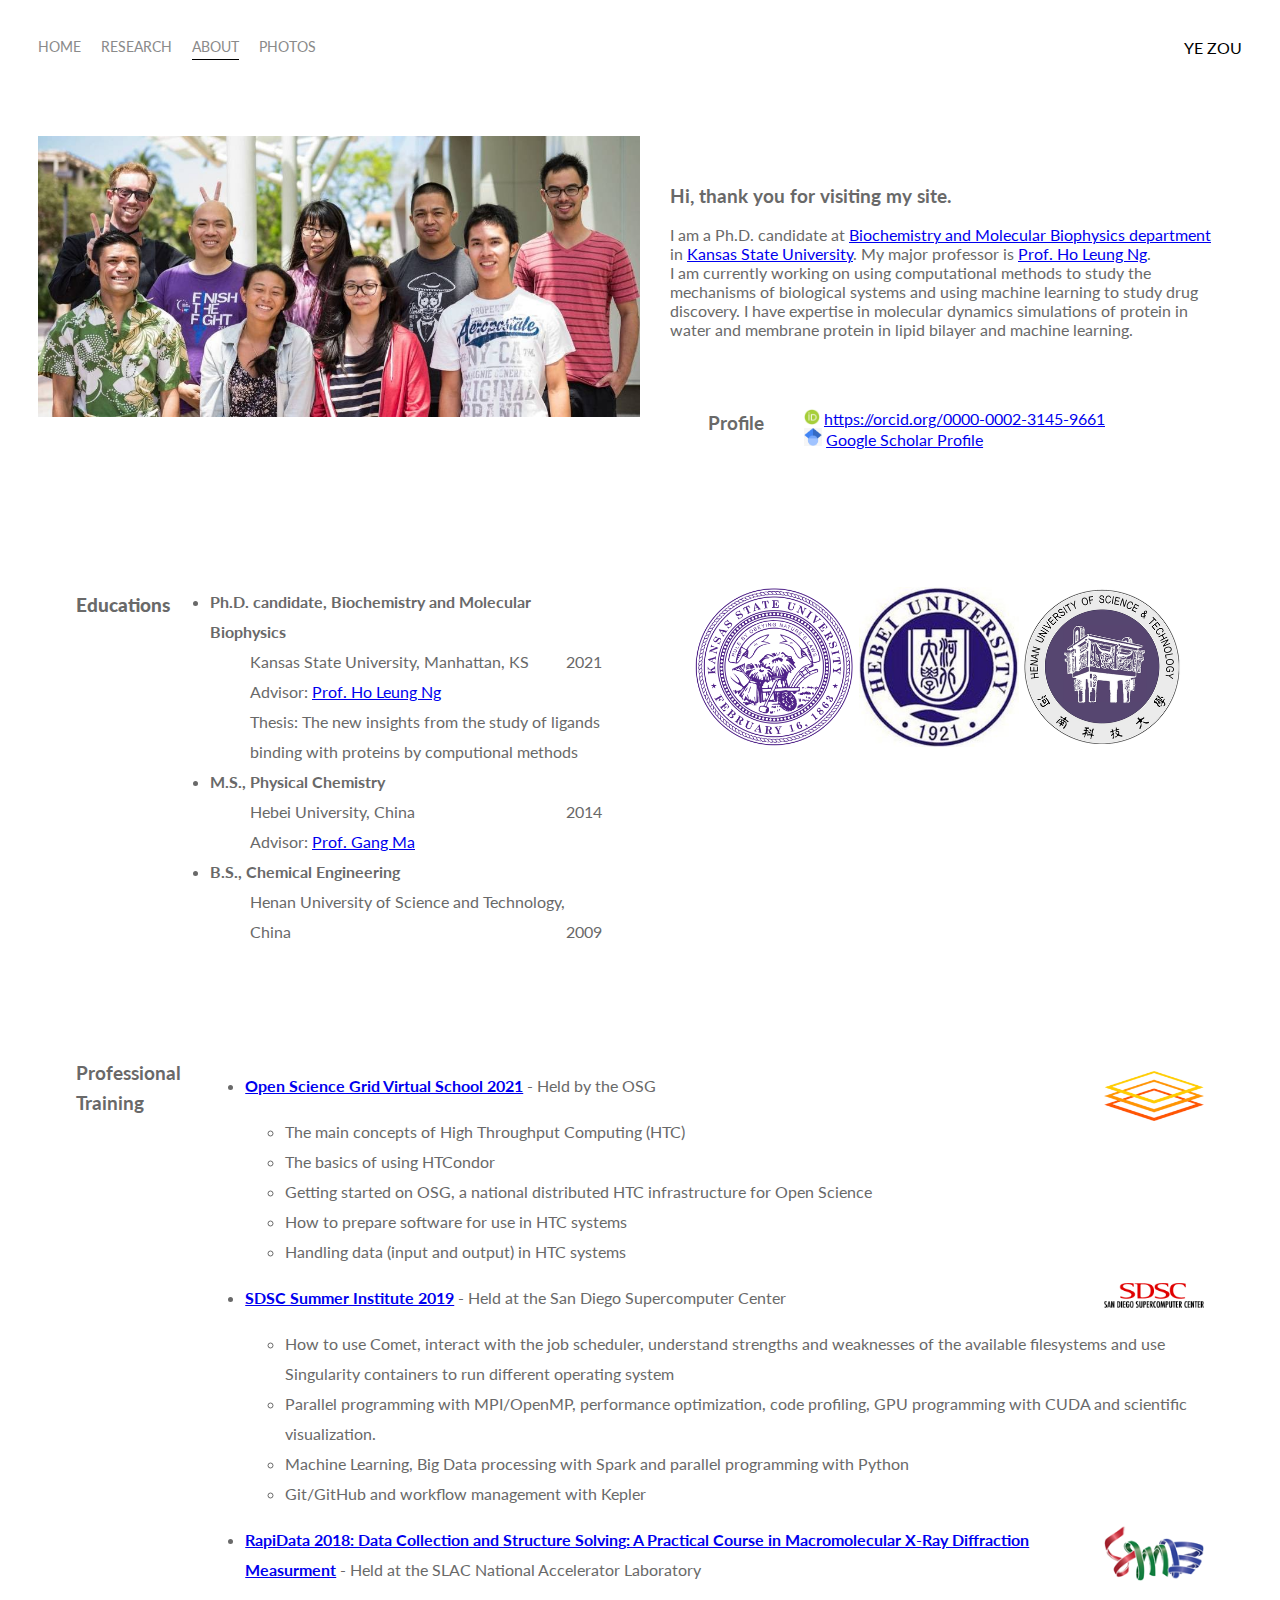
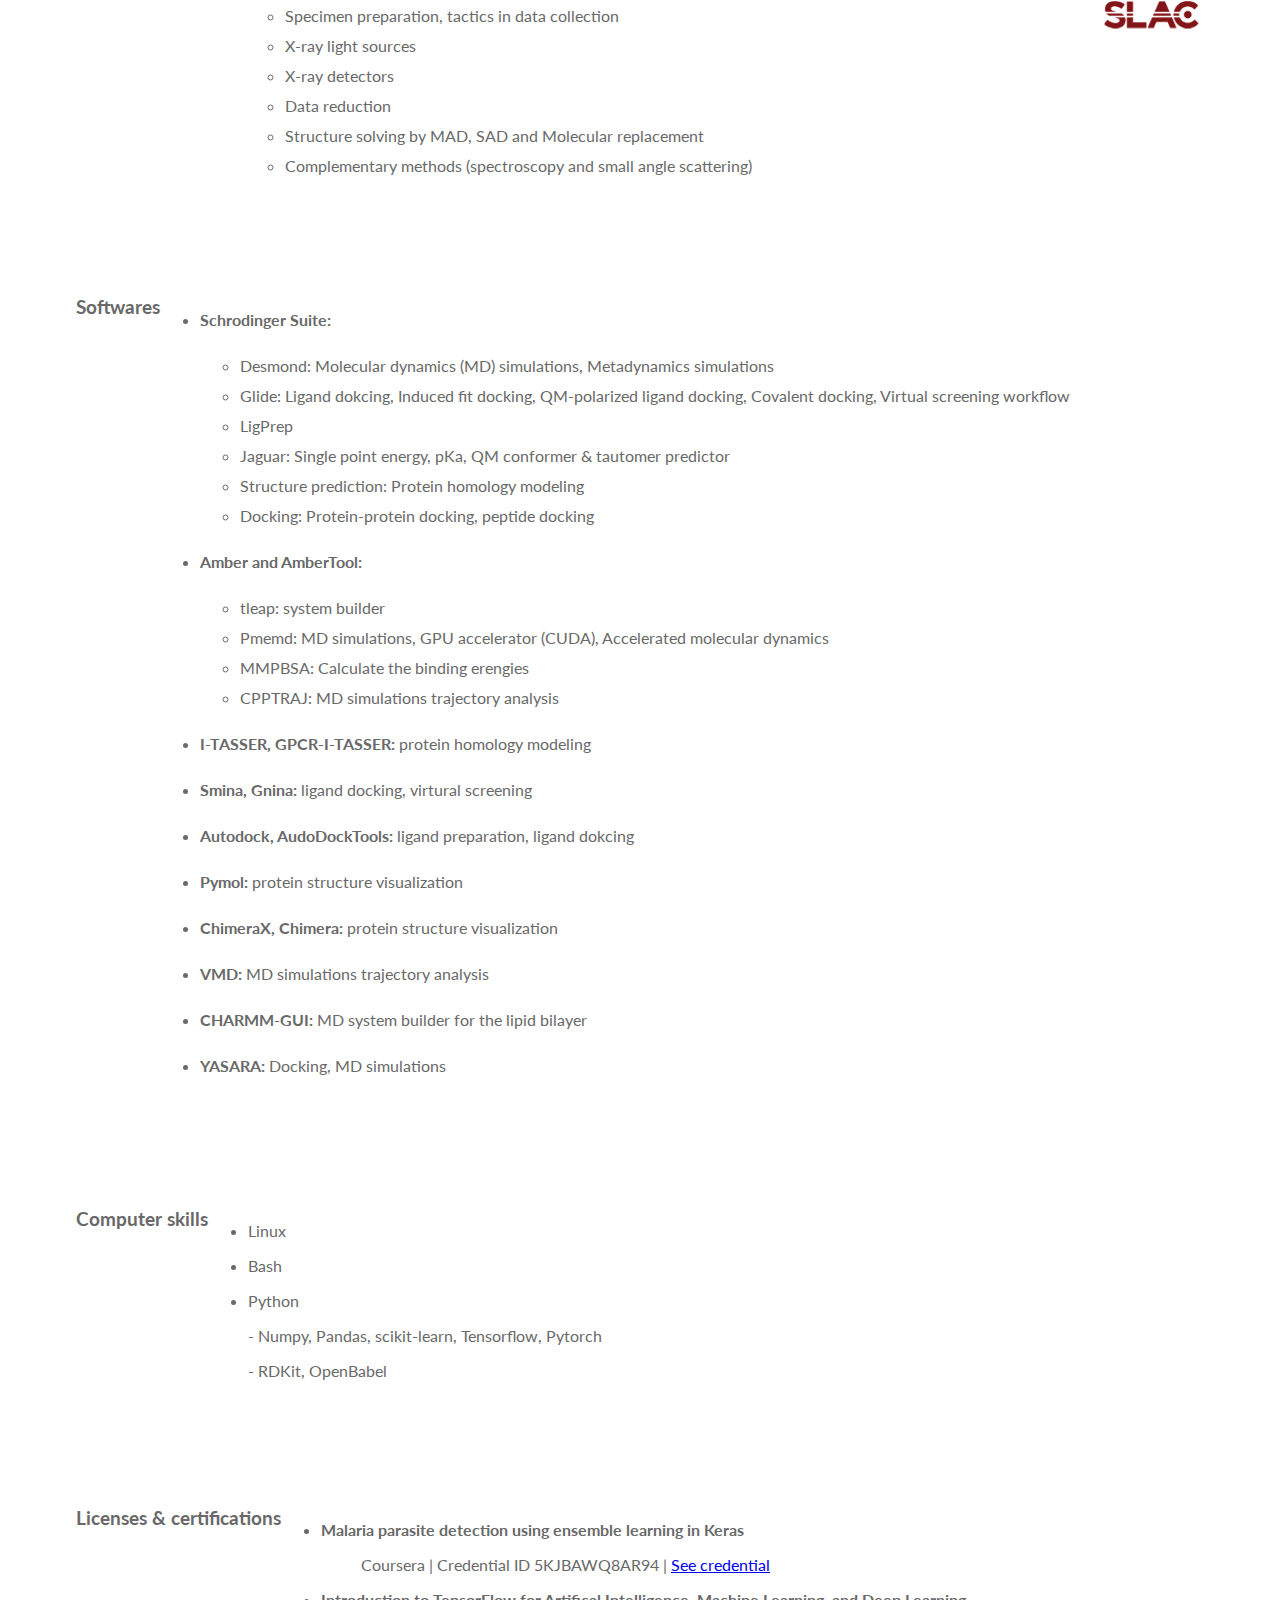
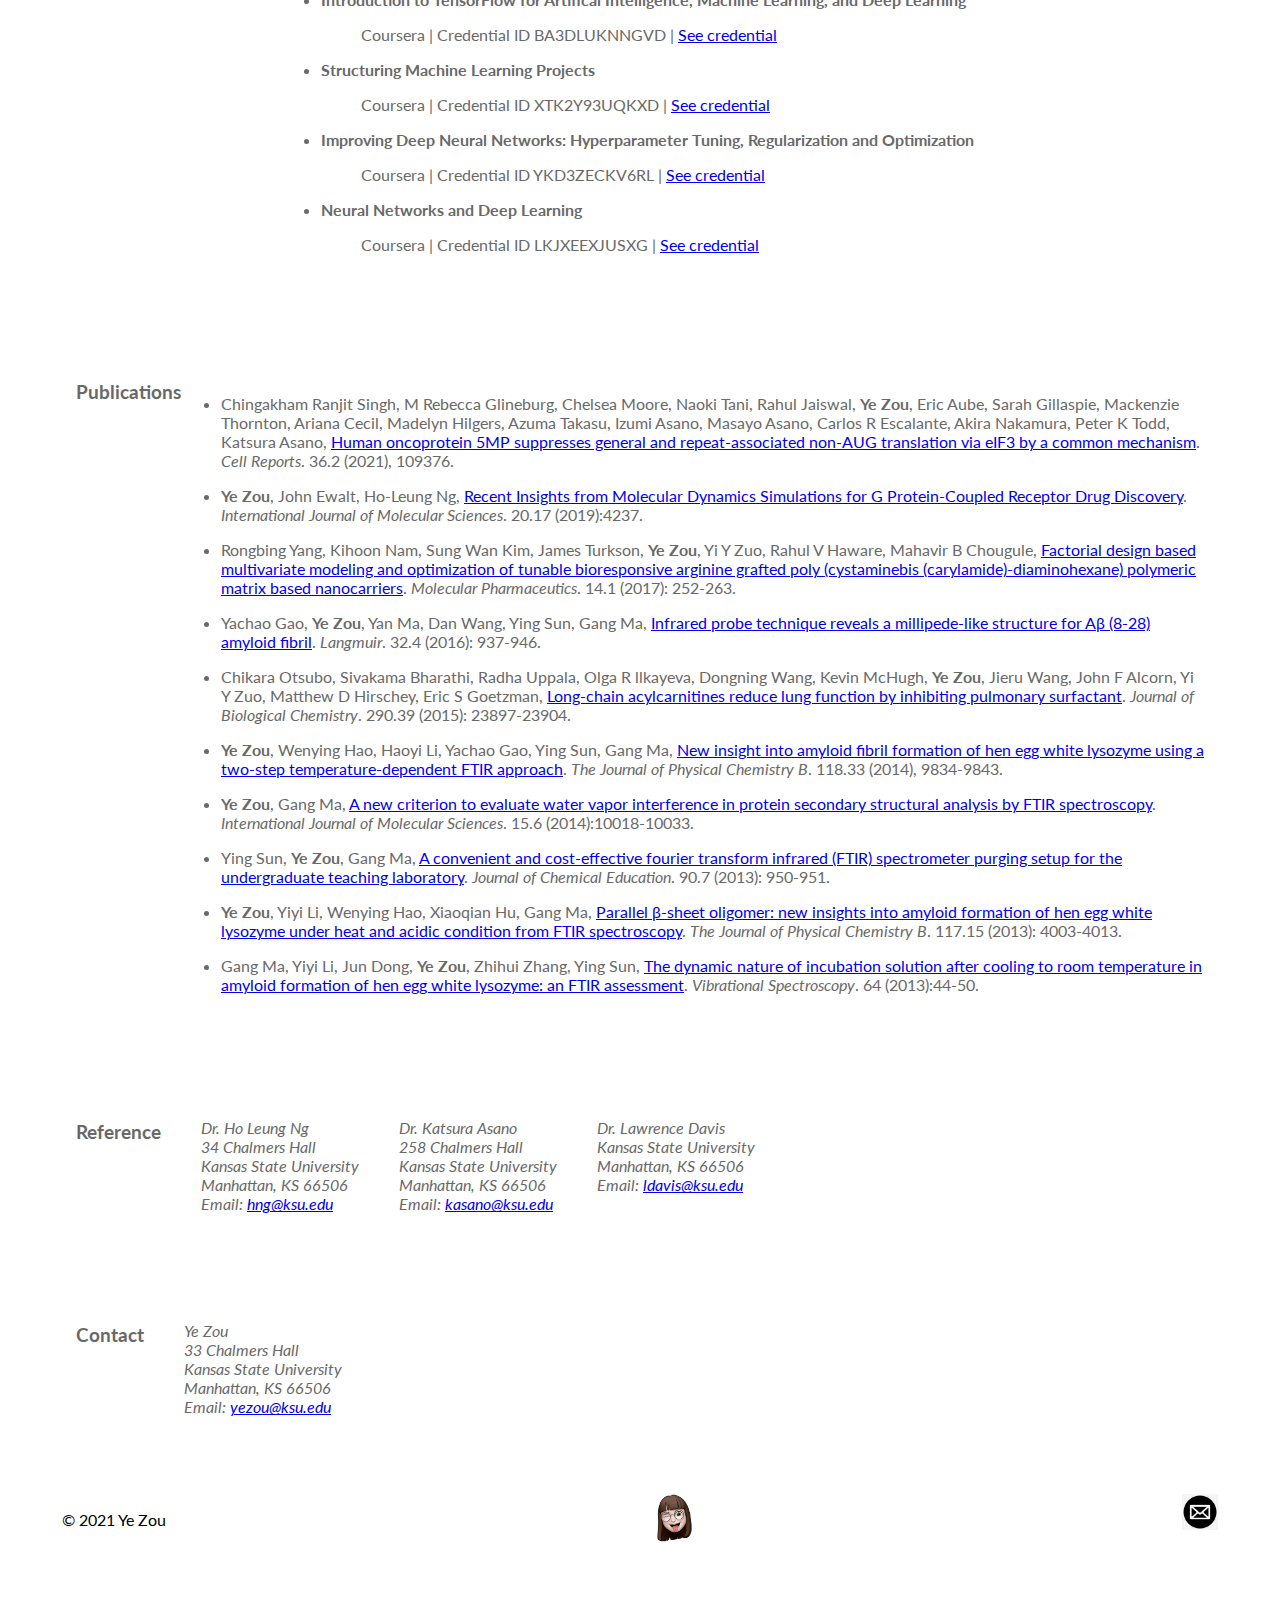
==== commit ea1dcd6c: "Update about.html" ====
--- a/about.html
+++ b/about.html
@@ -233,11 +233,10 @@
 
                 <ul>
                     <address>
-                        Dr. Erika Geisbrecht<br>
-                        102 Burt Hall<br>
-                        Kansas State University<br>
-                        Manhattan, KS 66506<br>
-                        Email: <a href="geisbrechte@ksu.edu">geisbrechte@ksu.edu</a><br>
+                        Dr. Lawrence Davis<br>
+                        Kansas State University<br>
+                        Manhattan, KS 66506<br>
+                        Email: <a href="ldavis@ksu.edu">ldavis@ksu.edu</a><br>
                     </address>
                 </ul>
             </div>
@@ -273,4 +272,4 @@
         
 </body>
 
-</html>+</html>
--- a/styles.css
+++ b/styles.css
@@ -73,6 +73,8 @@
      background-position: center;
      background-repeat: no-repeat;
  }
+
+ 
 
  .img-text-wrapper {
      position: absolute;
@@ -136,6 +138,7 @@
 .education-wrapper {
     display: flex;
     padding: 38px;
+    line-height: 30px;
     justify-content: start;
     color:dimgrey;
 }
@@ -158,13 +161,47 @@
     color: dimgrey;
 }
 
+.abstract-wrapper {
+    line-height: 36px;
+}
+
 .gpcr-wrapper {
     display: grid;
     padding: 54px;
     grid-template-columns: 1fr 1fr;    
 }
 
-
+.rfp-wrapper {
+    display: flex;
+}
+
+
+
+.training-wrapper {
+    display: flex;
+    padding: 38px;
+    line-height: 30px;
+    color: dimgrey
+}
+
+.software-wrapper {
+    display: flex;
+    padding: 38px;
+    line-height:30px;
+    color: dimgrey;
+}
+
+.computer-skills-wrapper {
+    display: flex;
+    padding: 38px;
+    color: dimgrey;
+}
+
+.licenses-wrapper {
+    display: flex;
+    padding: 38px;
+    color: dimgrey;
+}
 
 .publications-wrapper {
     display: flex;
@@ -193,5 +230,55 @@
     background-color: white;
 }
 
-
-
+/* Photos */
+.gallery-title {
+    color: dimgrey;
+}
+
+.gallery {
+    border: 1px solid #ccc;
+}
+
+.gallery:hover {
+    border: 1px solid #777;
+}
+
+.gallery img {
+    width: 100%;
+    height: auto;
+}
+
+.desc {
+    padding: 15px;
+    text-align: center;
+    color :dimgrey
+}
+
+* {
+    box-sizing: border-box;
+}
+
+.responsive {
+    padding: 0 6px;
+    float: left;
+    width: 24.99999%;
+  }
+  
+@media only screen and (max-width: 700px) {
+    .responsive {
+      width: 49.99999%;
+      margin: 6px 0;
+    }
+}
+  
+@media only screen and (max-width: 500px) {
+    .responsive {
+      width: 100%;
+    }
+}
+  
+.clearfix:after {
+    content: "";
+    display: table;
+    clear: both;
+}
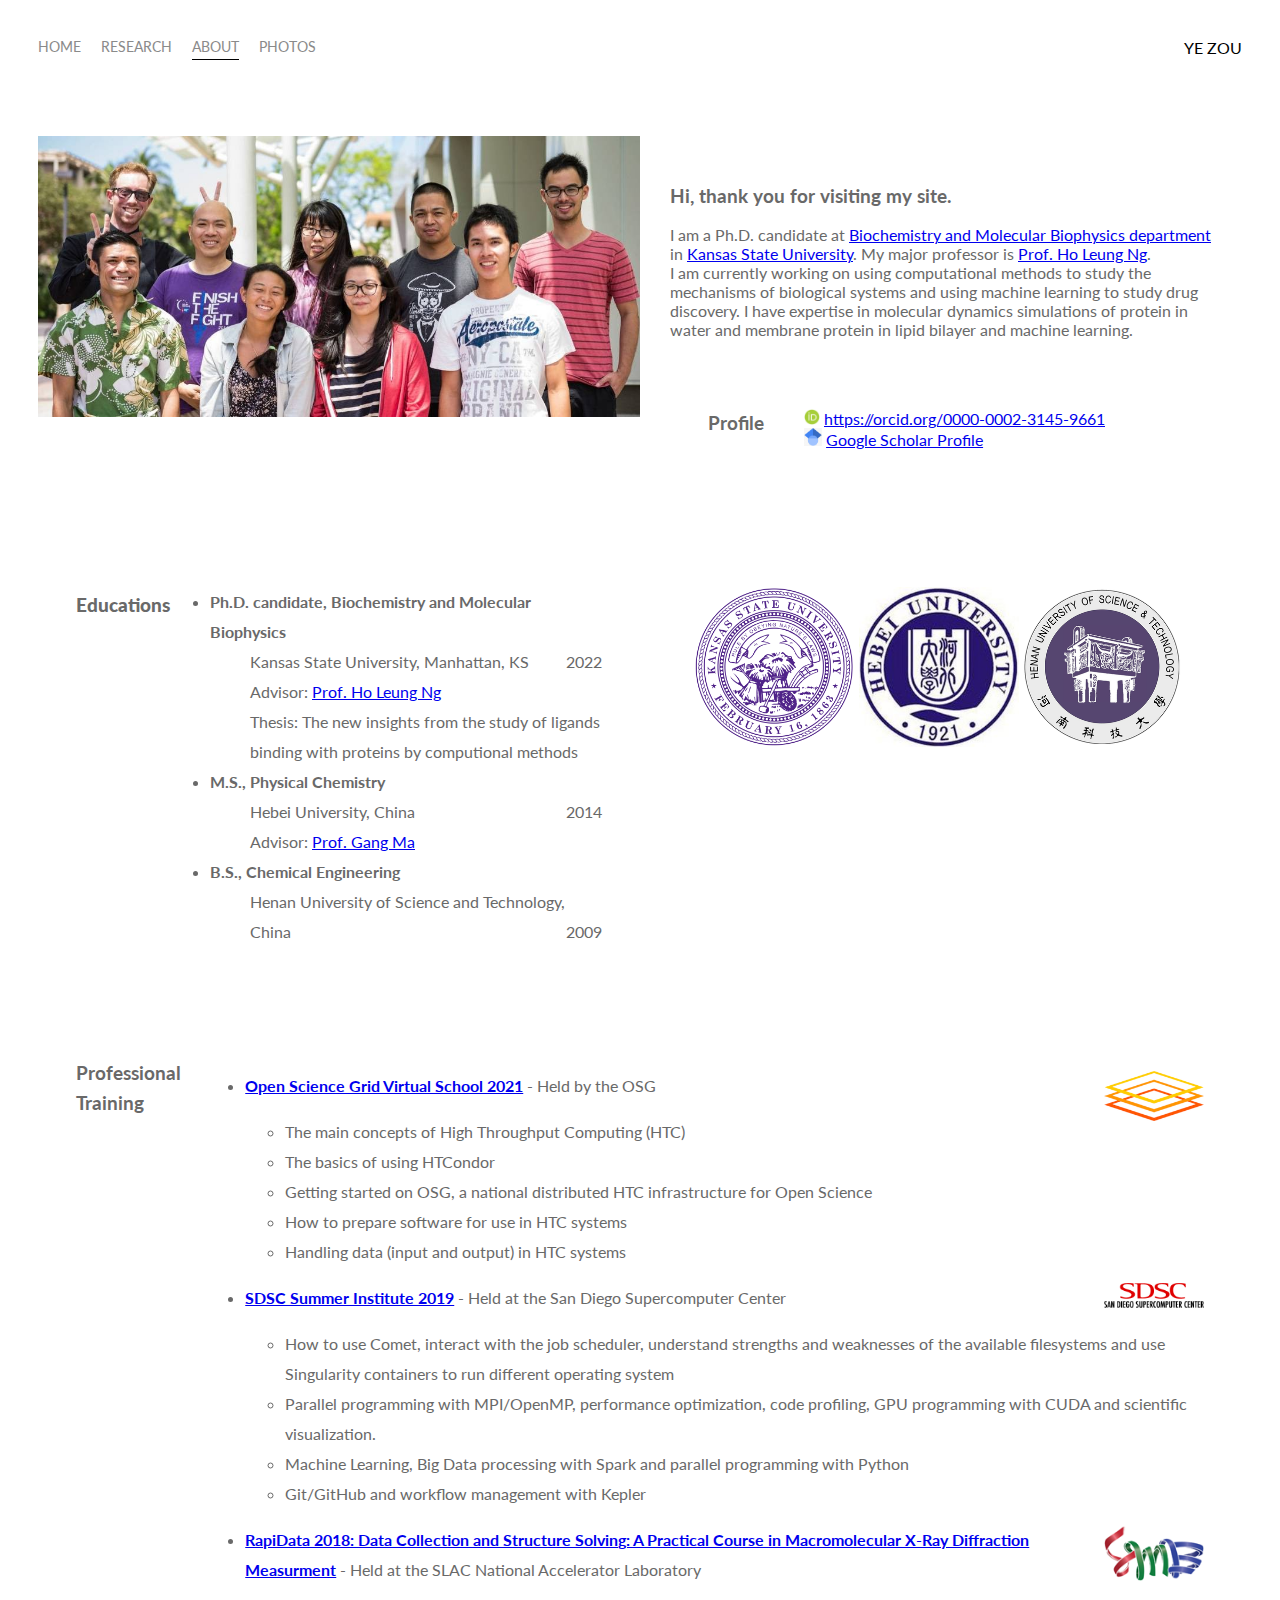
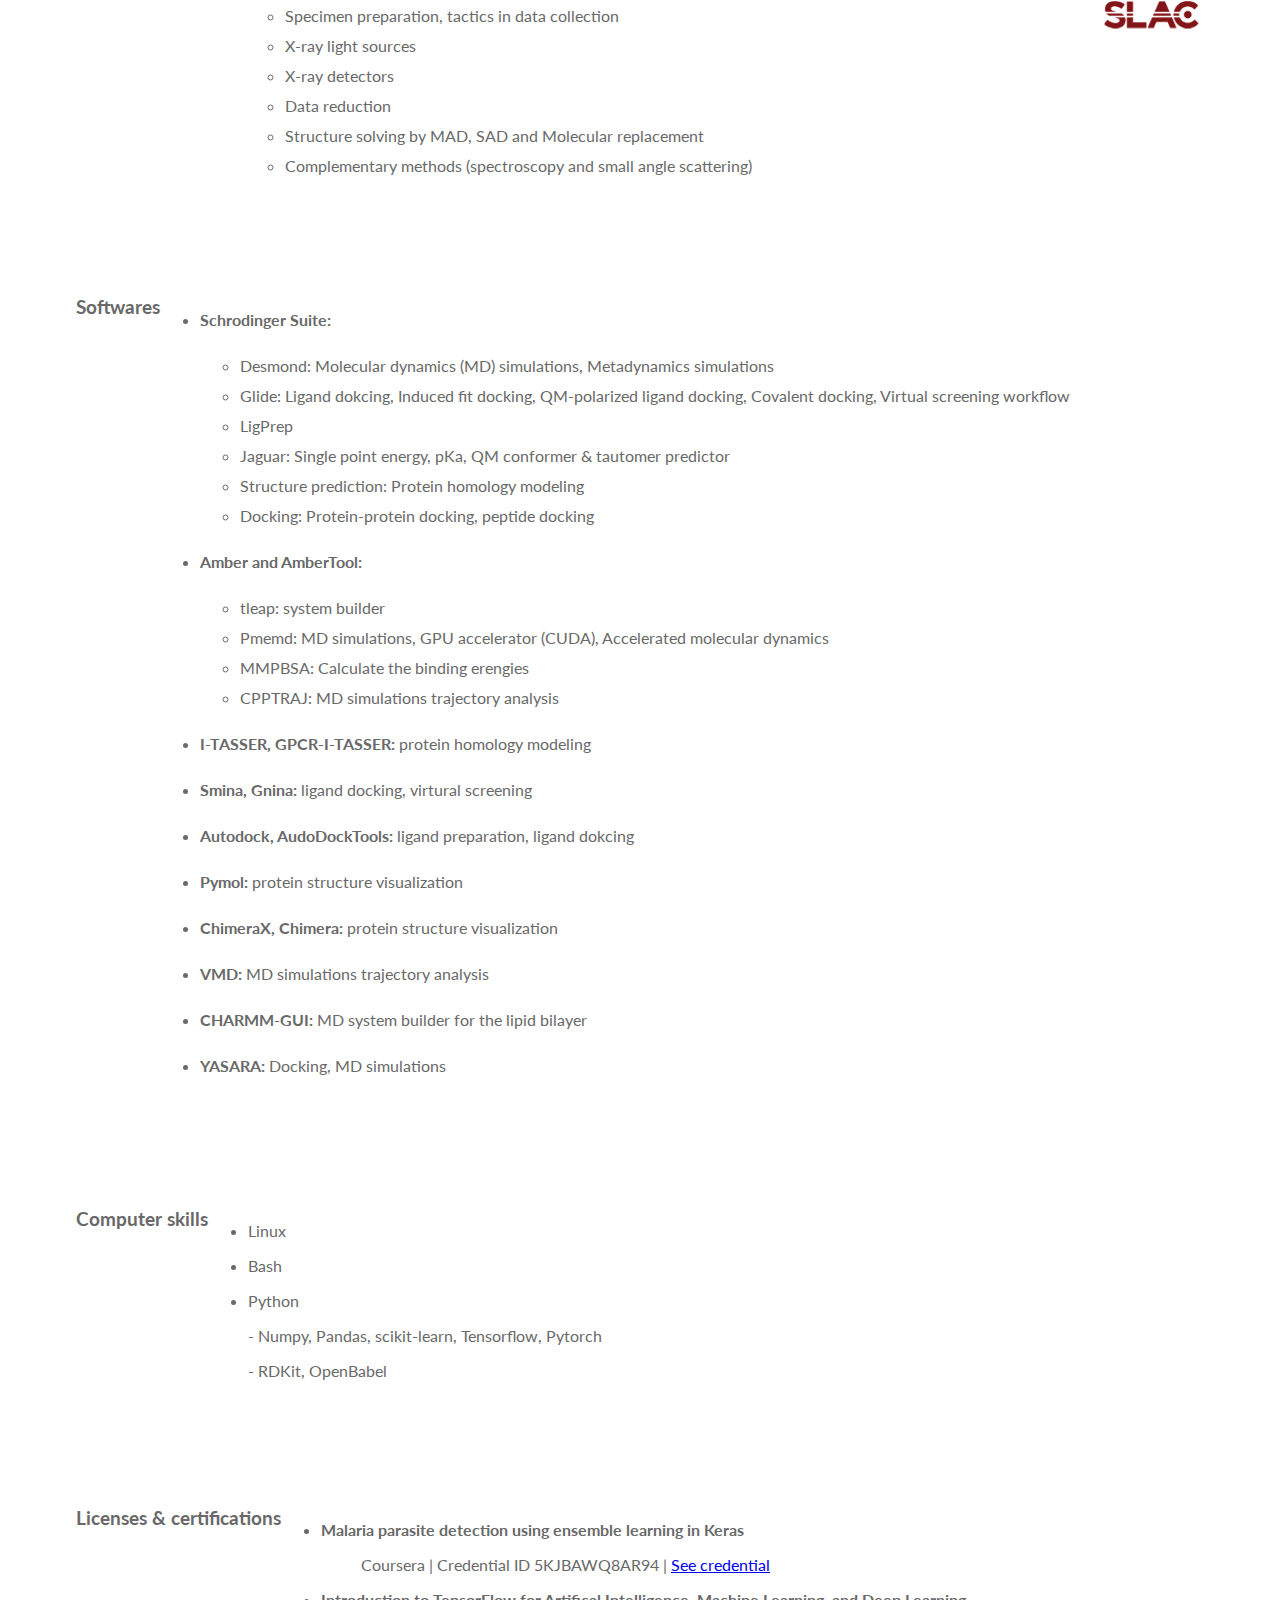
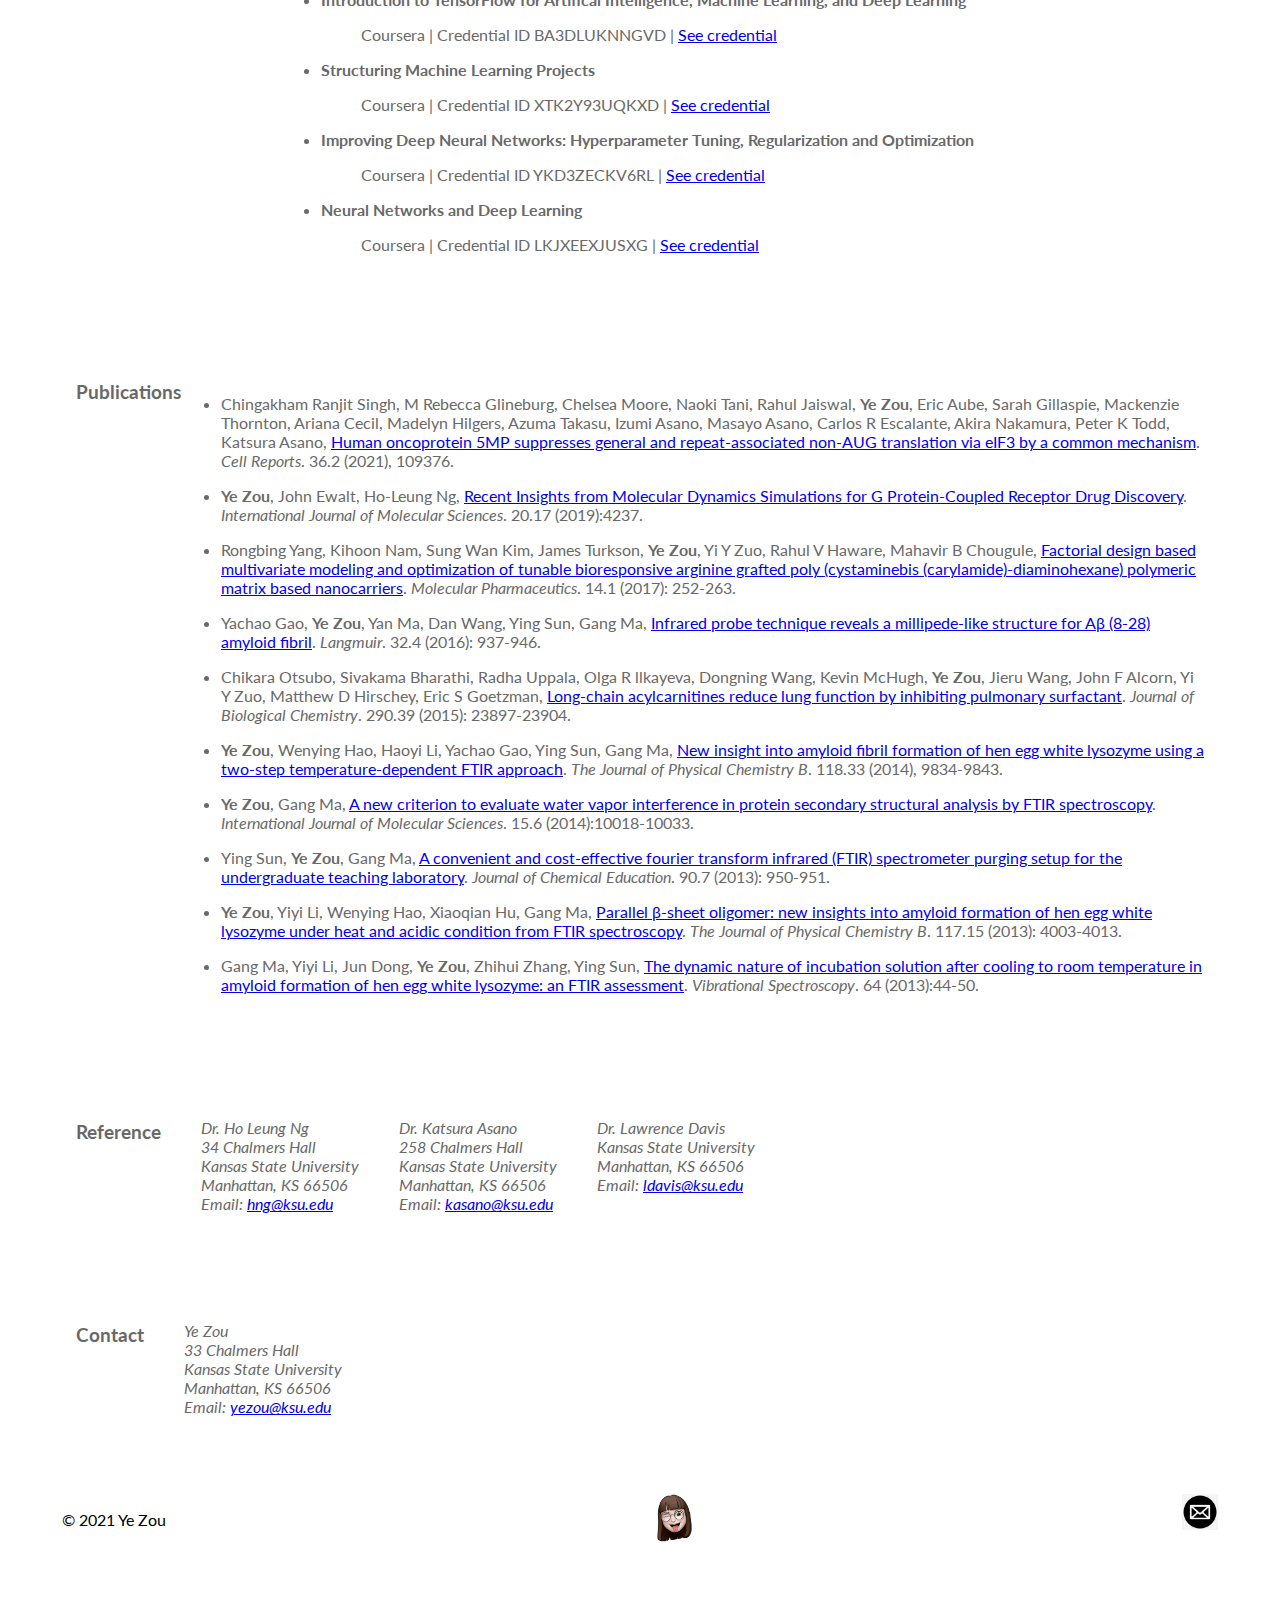
==== commit 6641d297: "Update about.html" ====
--- a/about.html
+++ b/about.html
@@ -70,7 +70,7 @@
                     <ul>
                         <li>
                             <b>Ph.D. candidate, Biochemistry and Molecular Biophysics</b>
-                            <dd>Kansas State University, Manhattan, KS<span style="float:right">2021</span></dd>
+                            <dd>Kansas State University, Manhattan, KS<span style="float:right">2022</span></dd>
                             <dd>Advisor: <a href="https://sites.google.com/site/holeungng/home">Prof. Ho Leung Ng</a></dd>
                             <dd>Thesis: The new insights from the study of ligands binding with proteins by computional methods</dd>    
                         
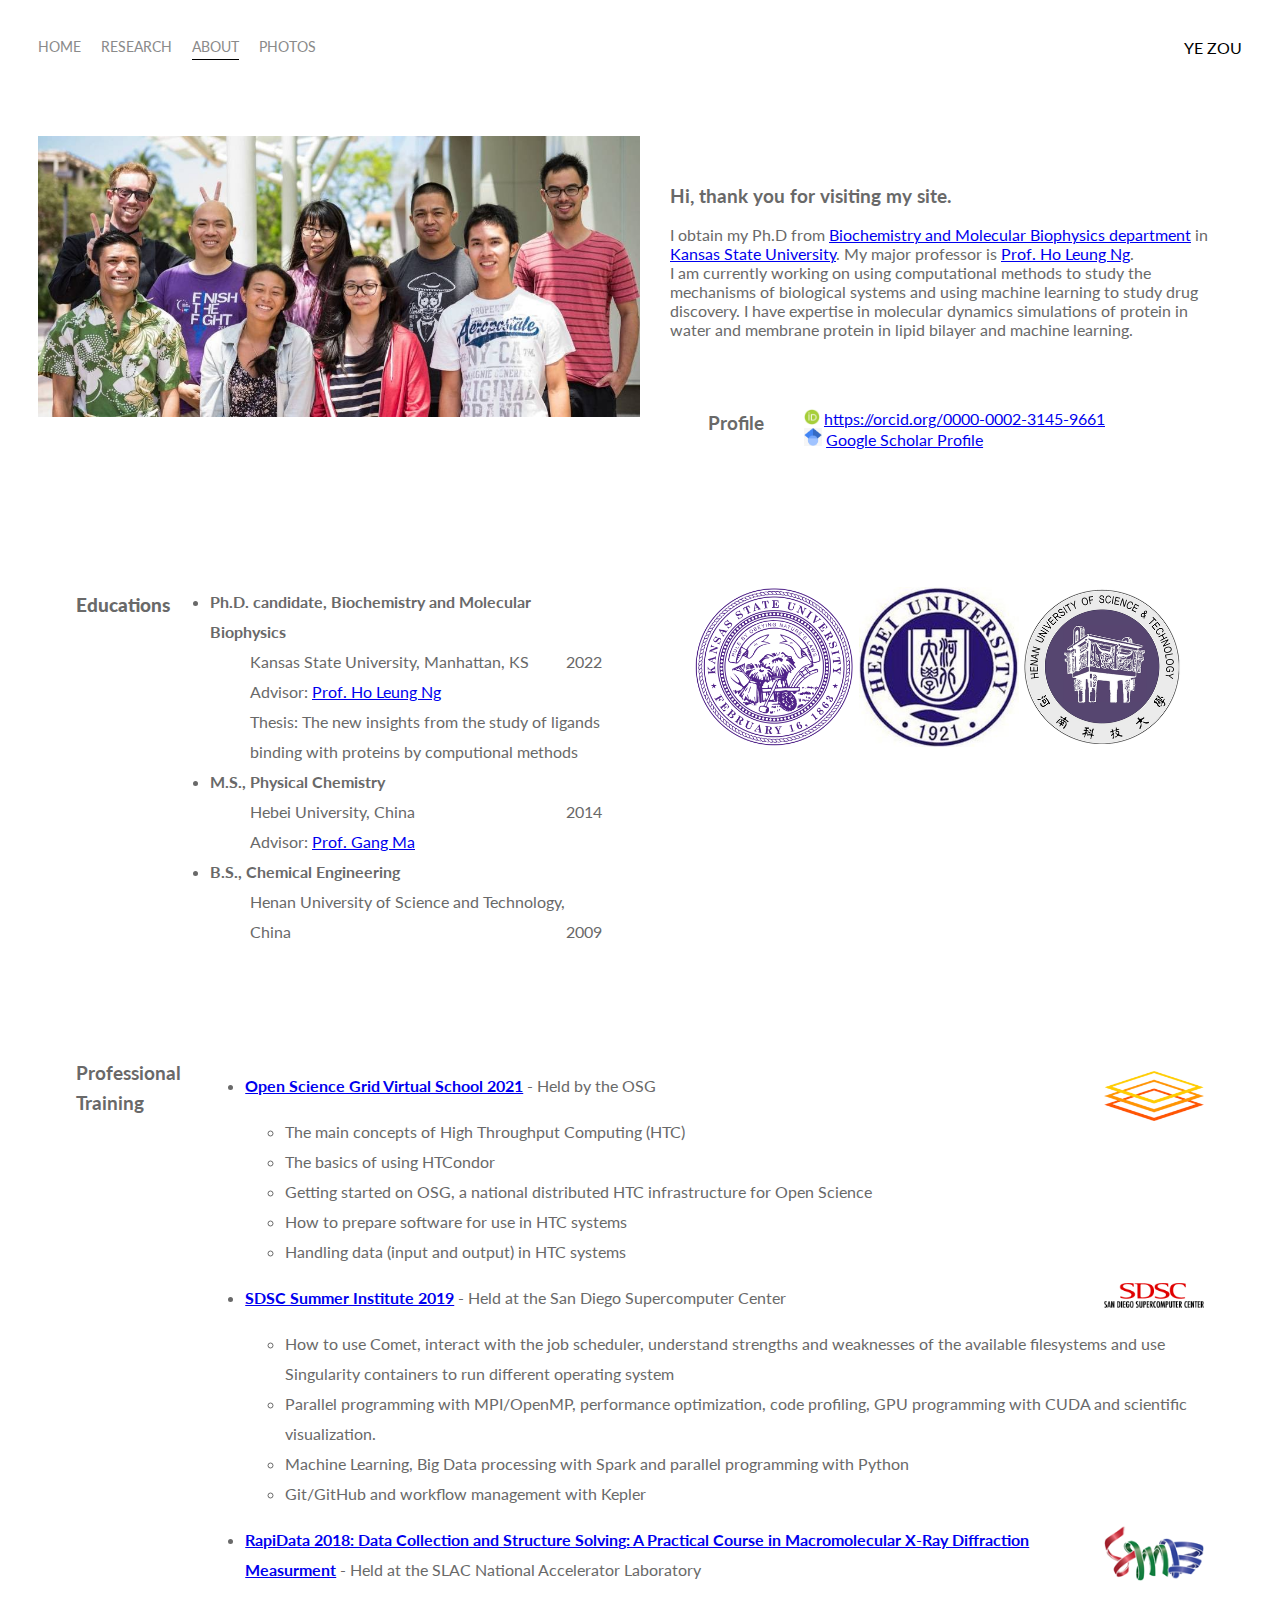
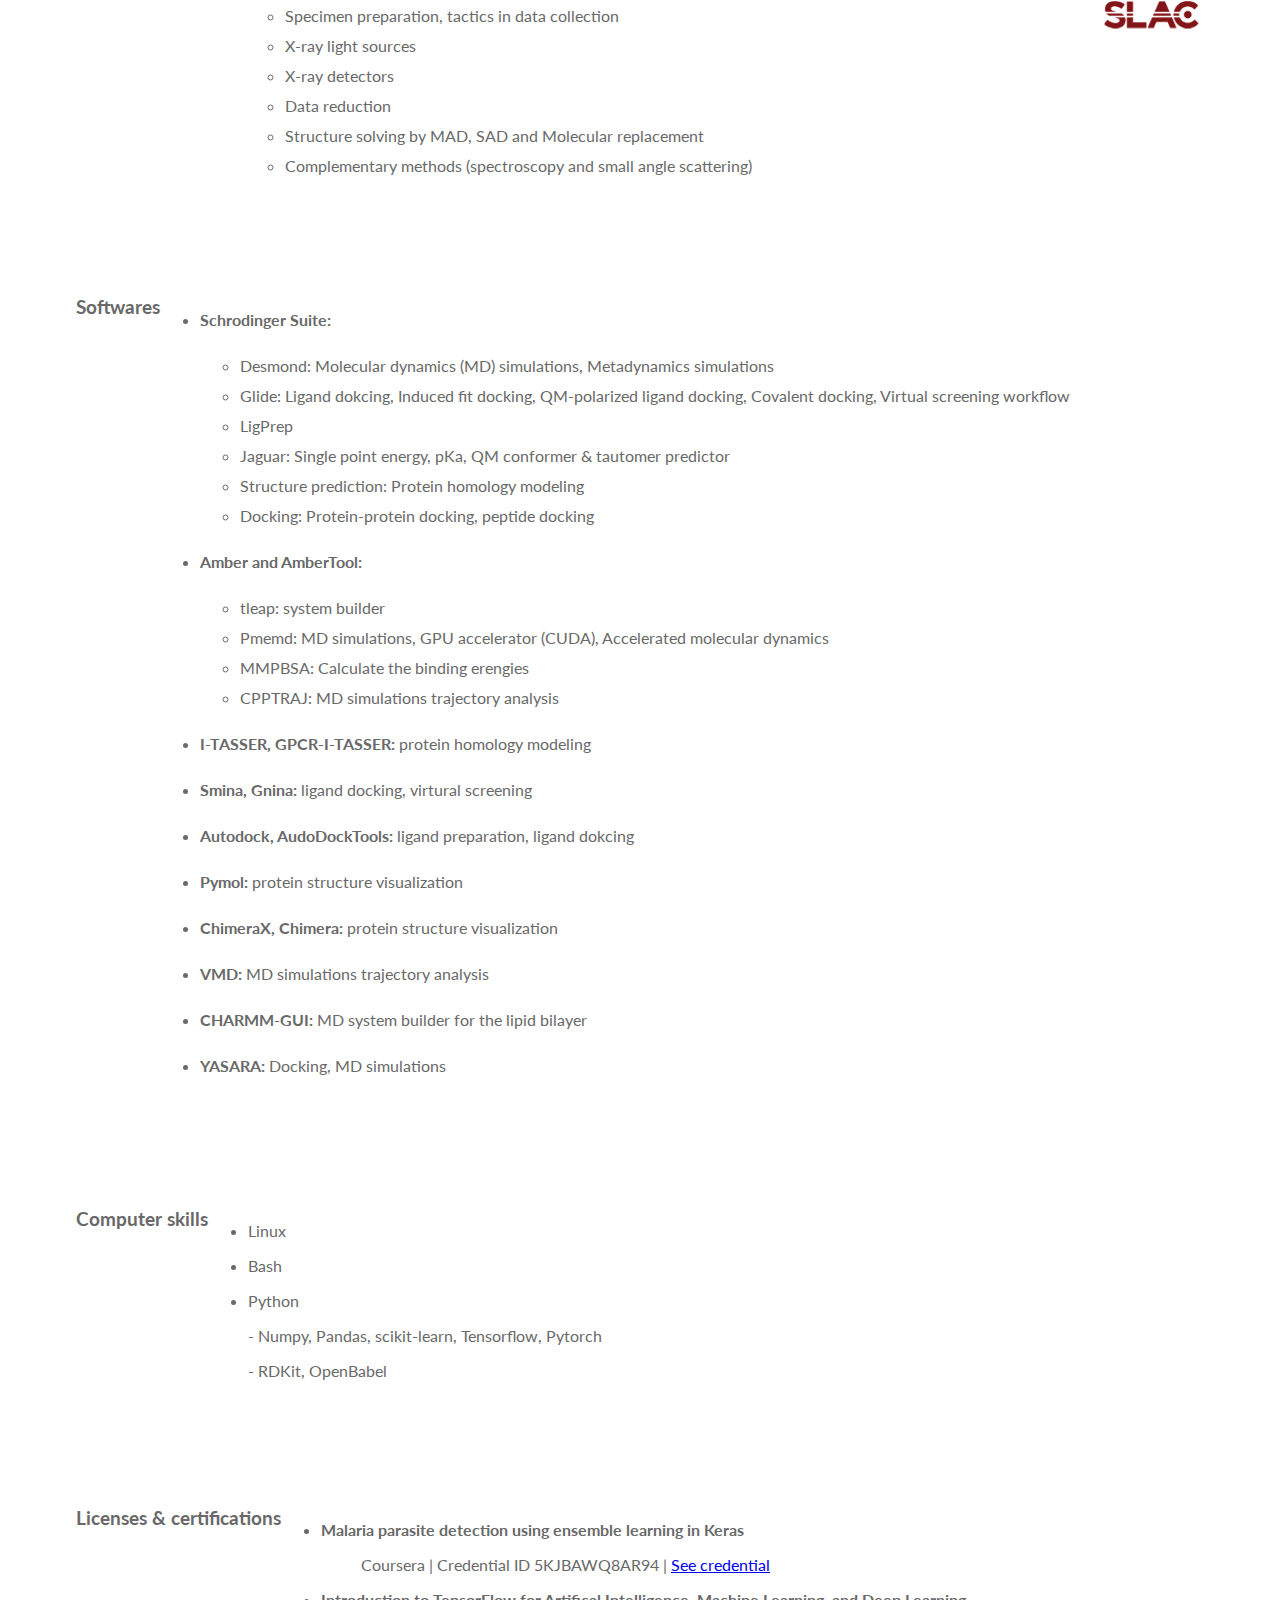
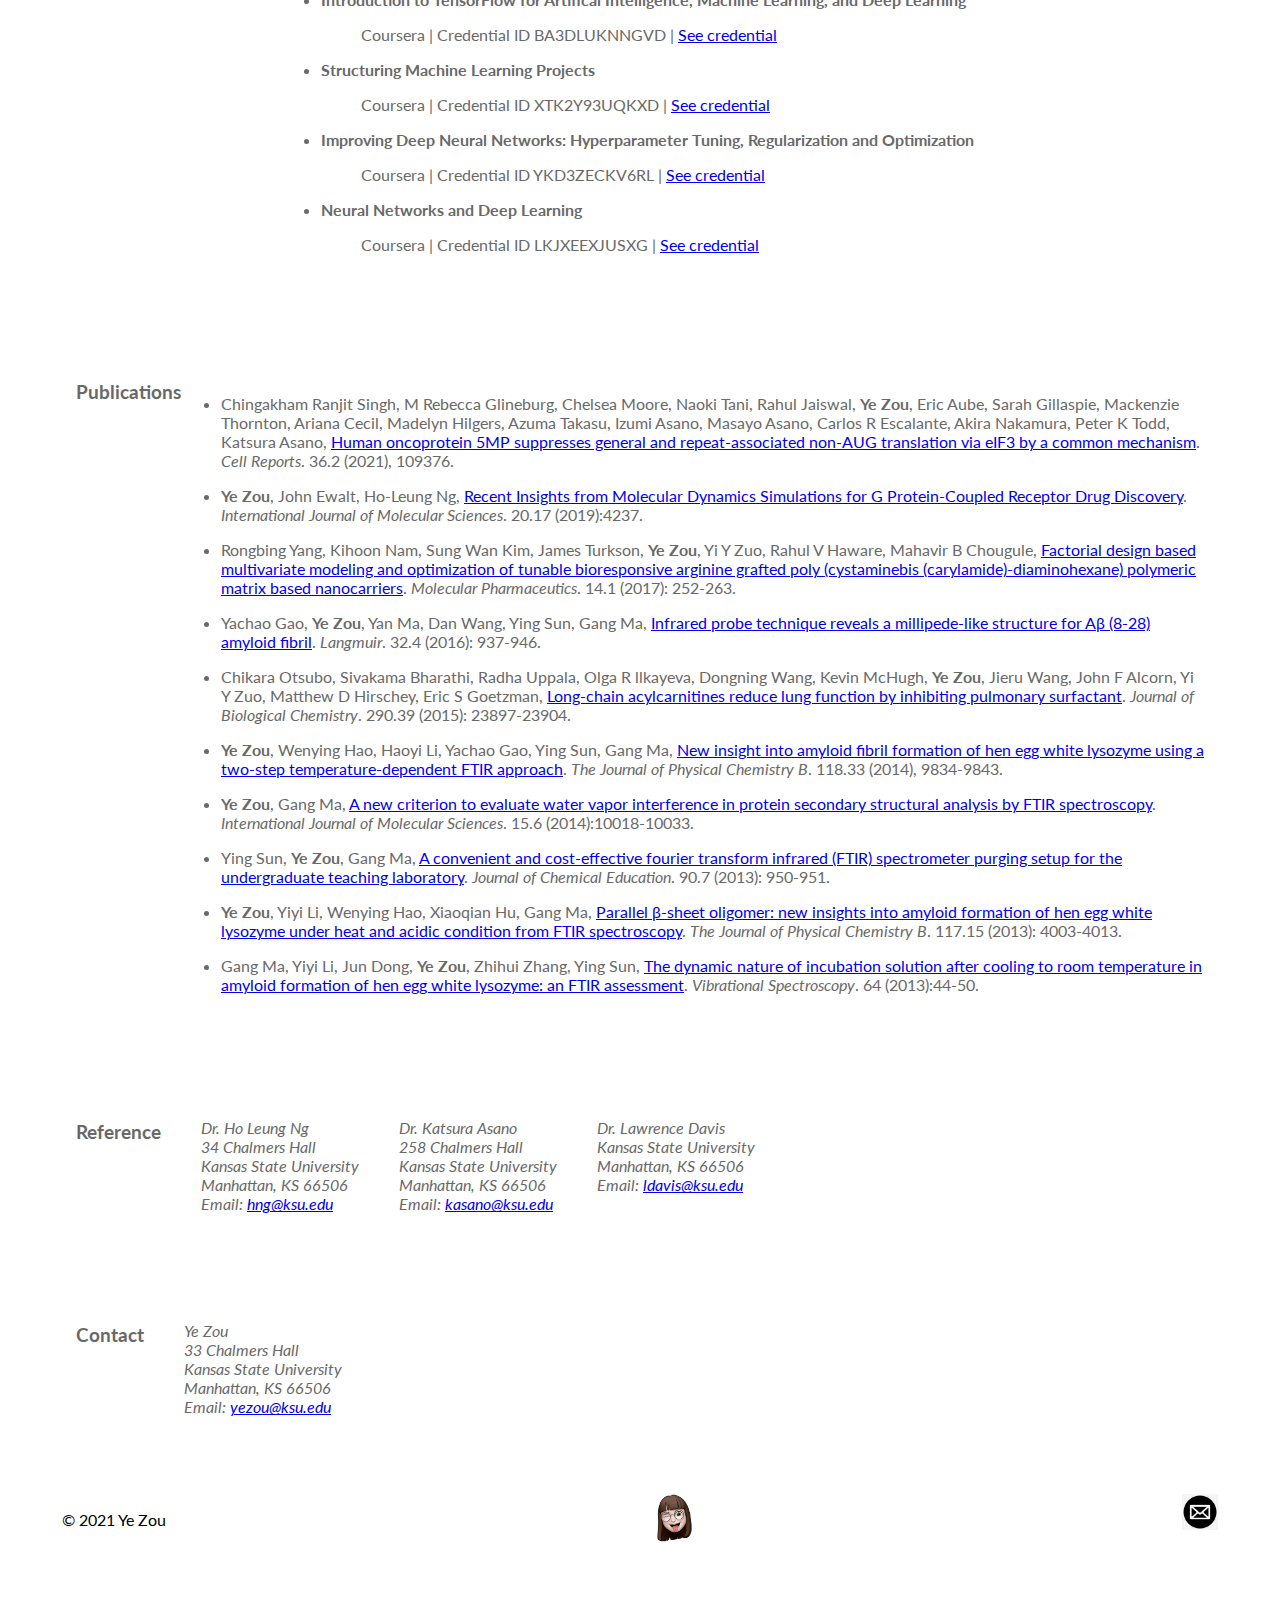
==== commit 314488e6: "Update about.html" ====
--- a/about.html
+++ b/about.html
@@ -47,7 +47,7 @@
                 <div class="profile-content-wrapper">
                     <h3>Hi, thank you for visiting my site.</h3>
                     
-                    <p>I am a Ph.D. candidate at <a href="https://www.k-state.edu/bmb/">Biochemistry and Molecular Biophysics department</a> in <a href="https://www.k-state.edu">Kansas State University</a>. 
+                    <p>I obtain my Ph.D from <a href="https://www.k-state.edu/bmb/">Biochemistry and Molecular Biophysics department</a> in <a href="https://www.k-state.edu">Kansas State University</a>. 
                     My major professor is <a href="https://sites.google.com/site/holeungng/home">Prof. Ho Leung Ng</a>.<br>
                     I am currently working on using computational methods to study the mechanisms of biological systems and using machine learning to study drug discovery. 
                     I have expertise in molecular dynamics simulations of protein in water and membrane protein in lipid bilayer and machine learning.  <br></p>
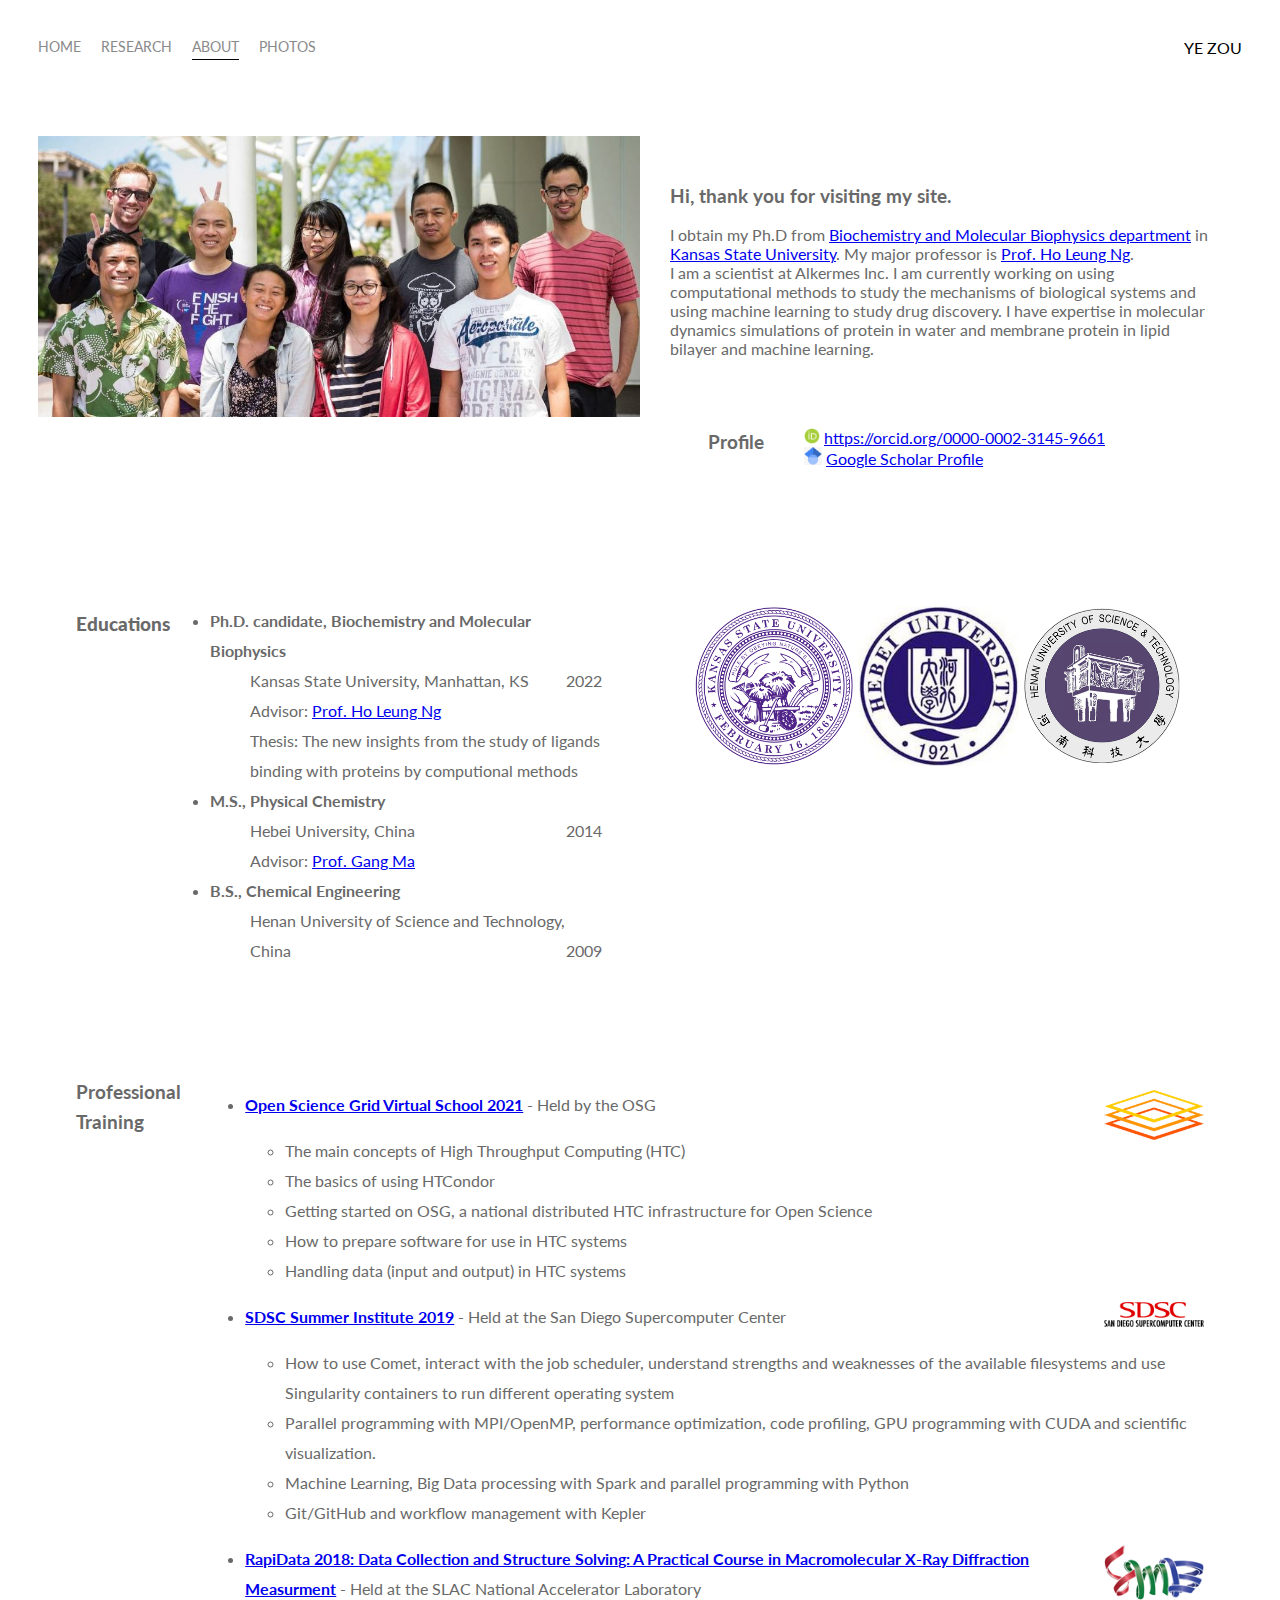
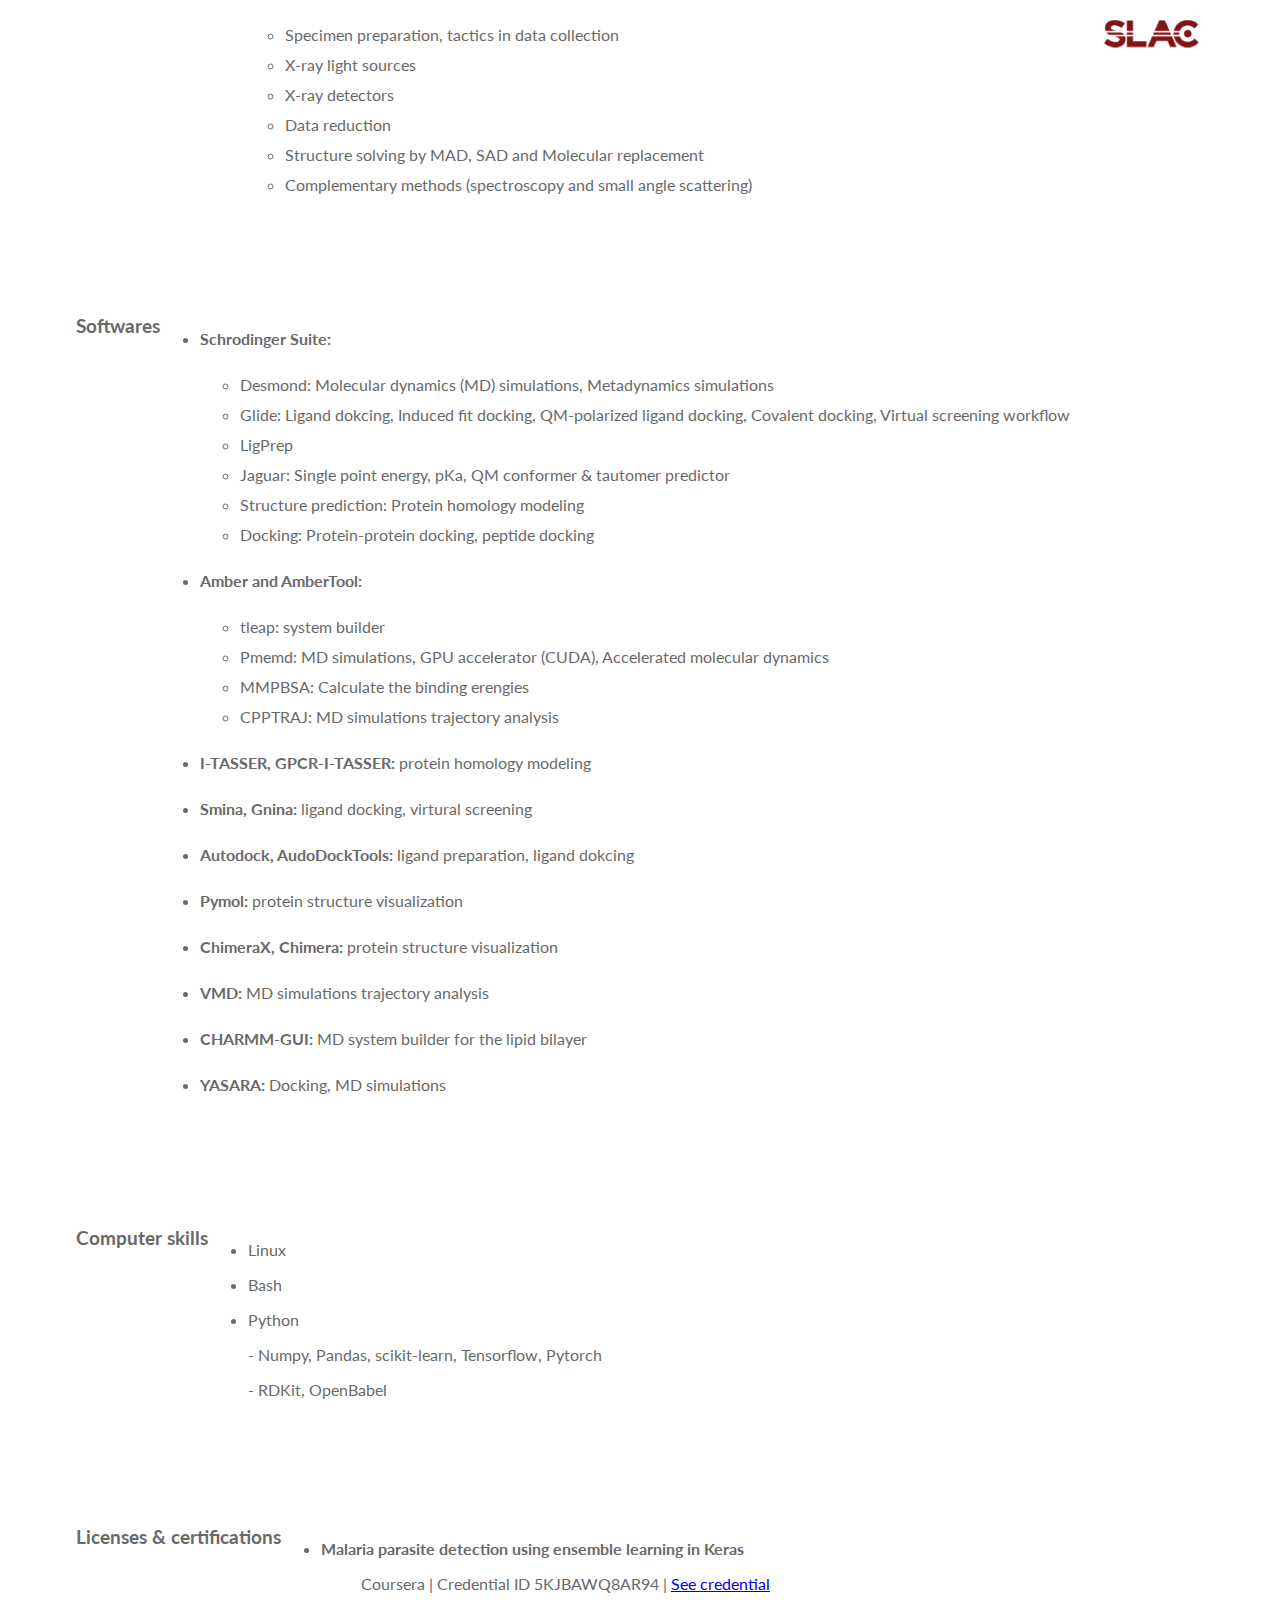
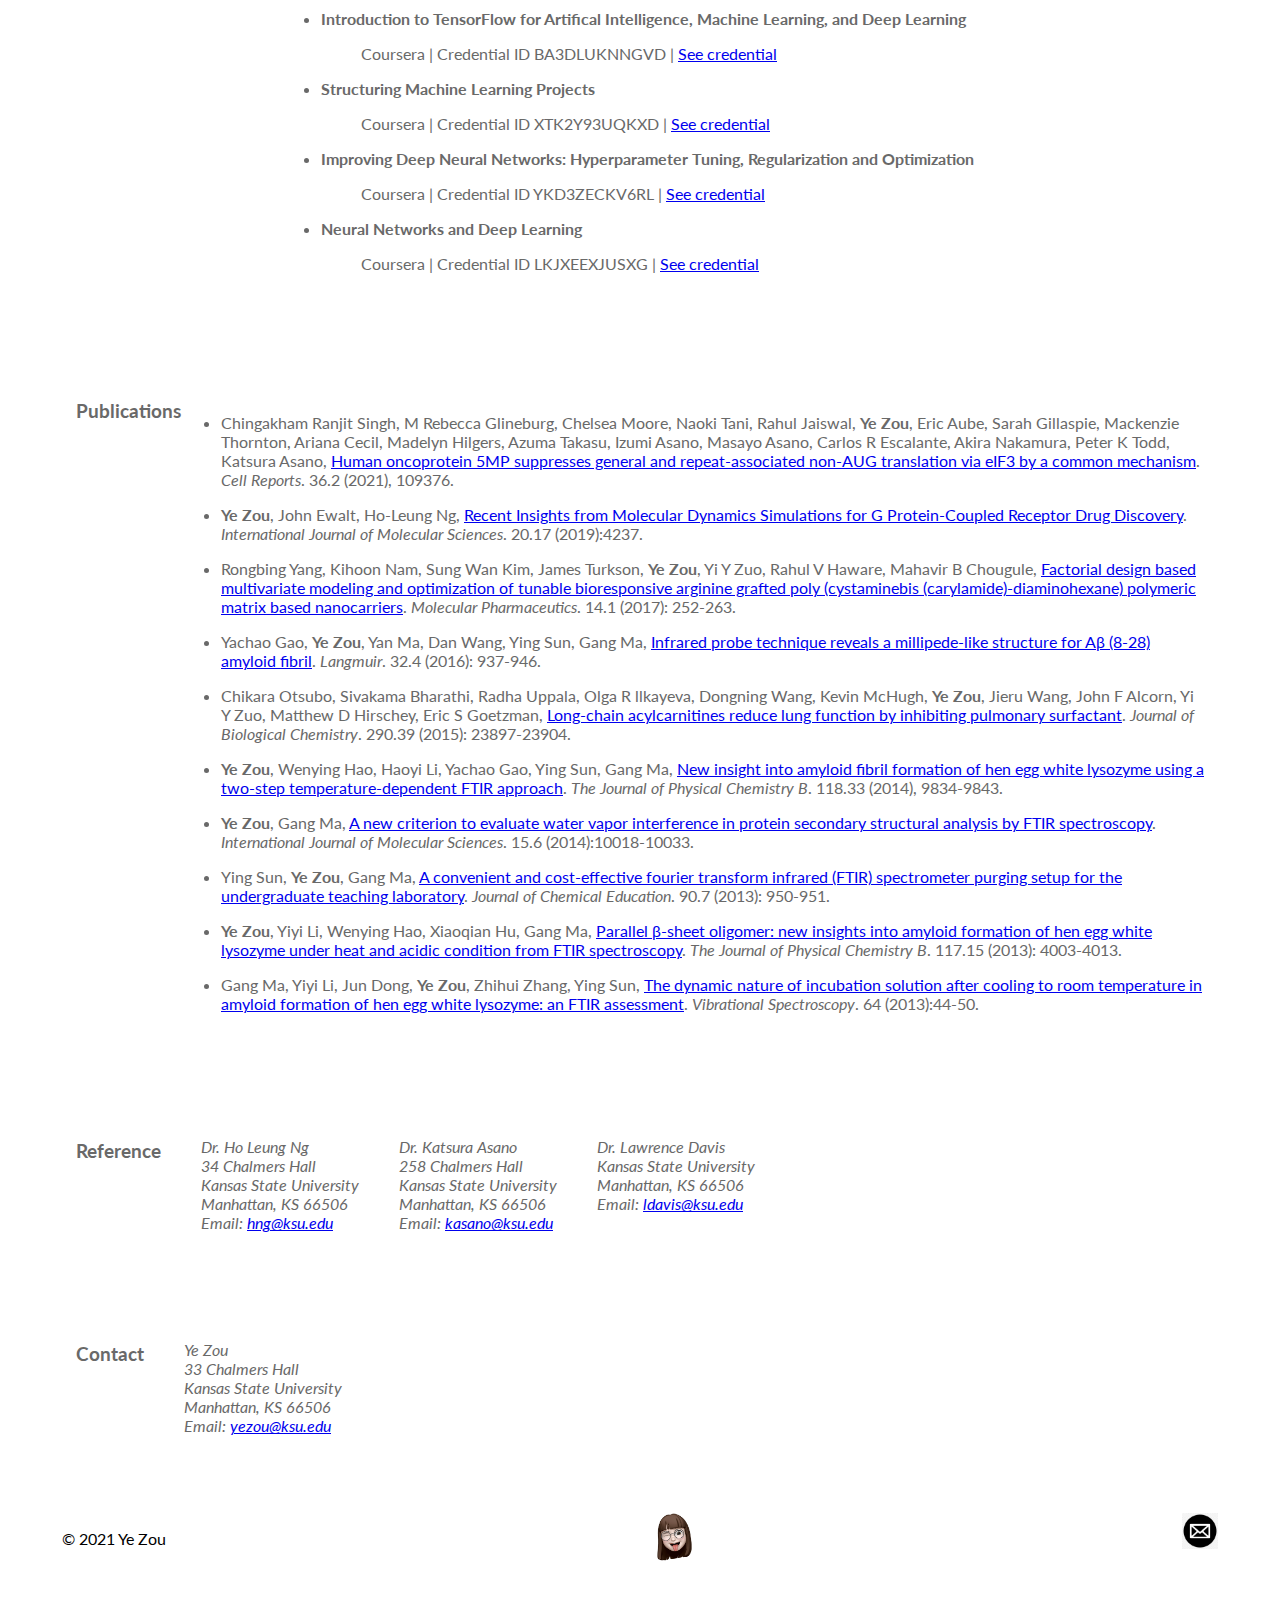
==== commit 918e746f: "Update about.html" ====
--- a/about.html
+++ b/about.html
@@ -49,7 +49,7 @@
                     
                     <p>I obtain my Ph.D from <a href="https://www.k-state.edu/bmb/">Biochemistry and Molecular Biophysics department</a> in <a href="https://www.k-state.edu">Kansas State University</a>. 
                     My major professor is <a href="https://sites.google.com/site/holeungng/home">Prof. Ho Leung Ng</a>.<br>
-                    I am currently working on using computational methods to study the mechanisms of biological systems and using machine learning to study drug discovery. 
+                    I am a scientist at Alkermes Inc. I am currently working on using computational methods to study the mechanisms of biological systems and using machine learning to study drug discovery. 
                     I have expertise in molecular dynamics simulations of protein in water and membrane protein in lipid bilayer and machine learning.  <br></p>
 
                     <div class="personal-profile-wrapper">
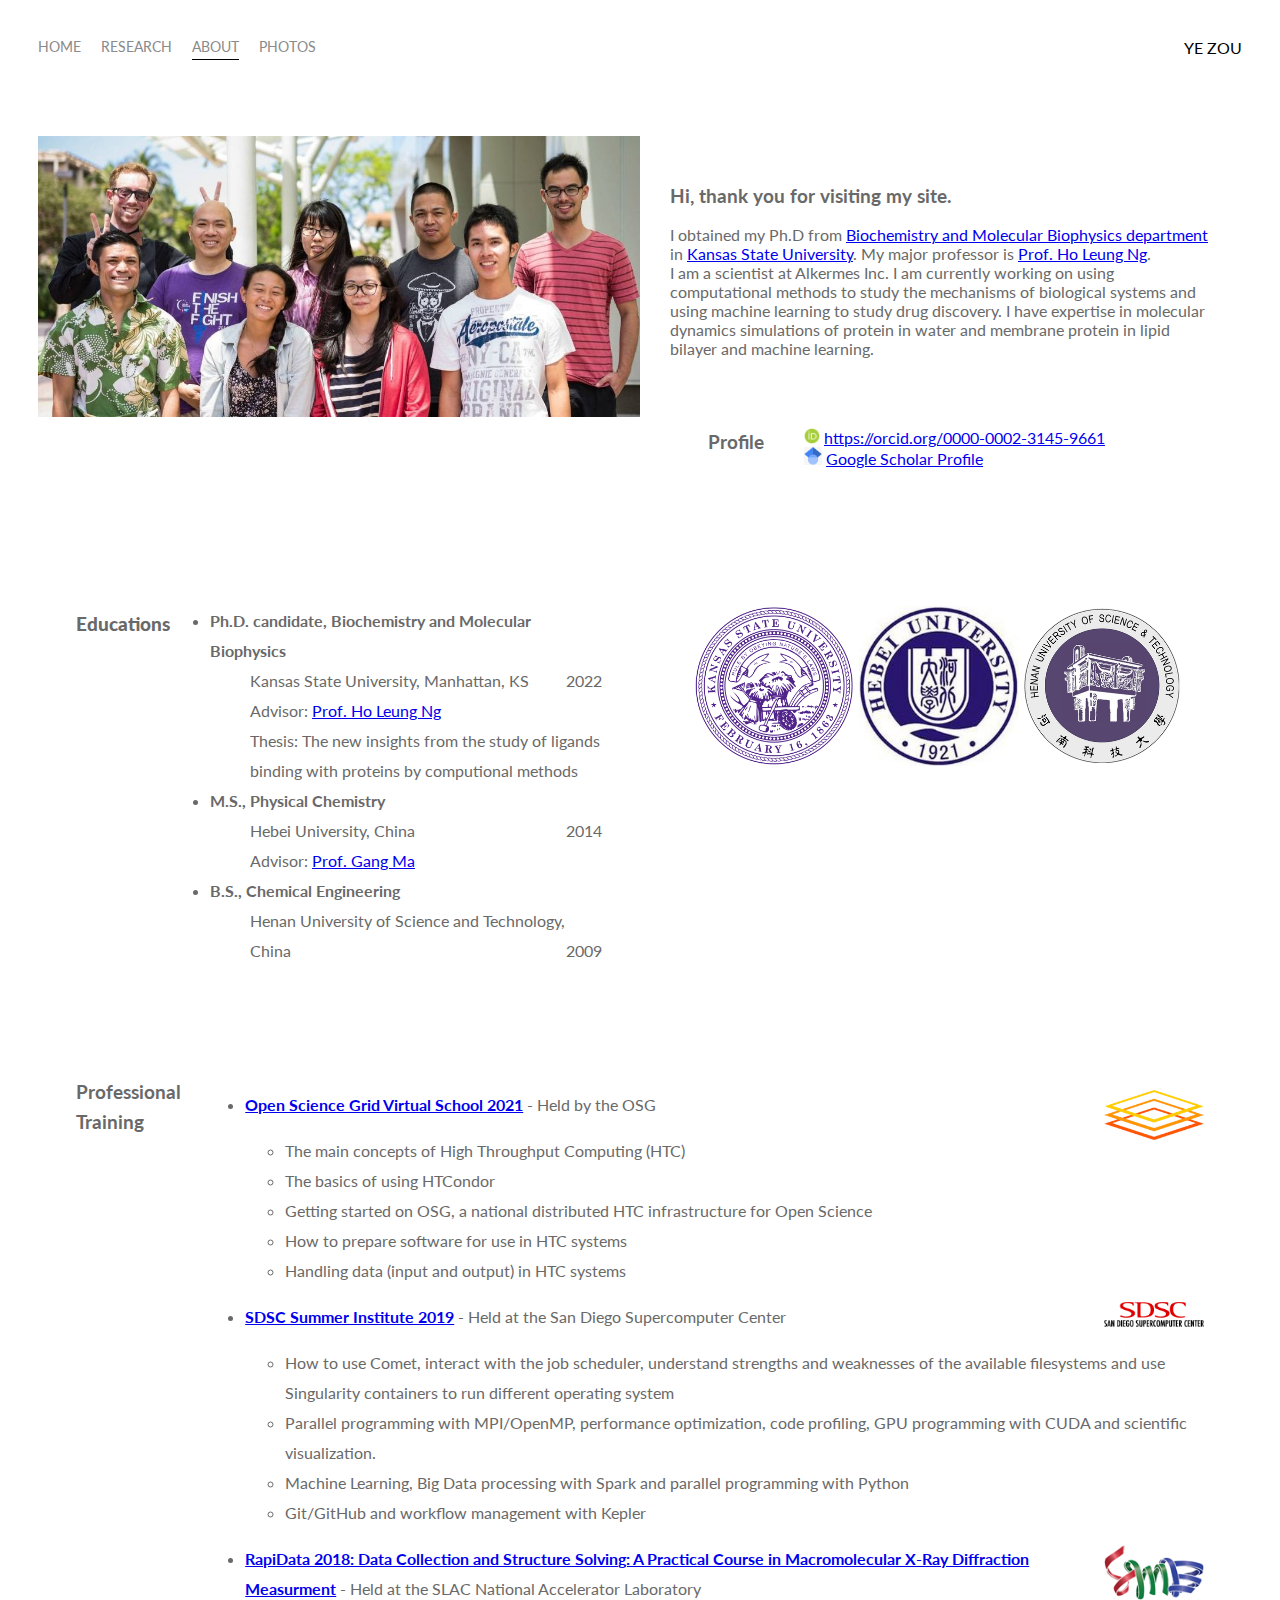
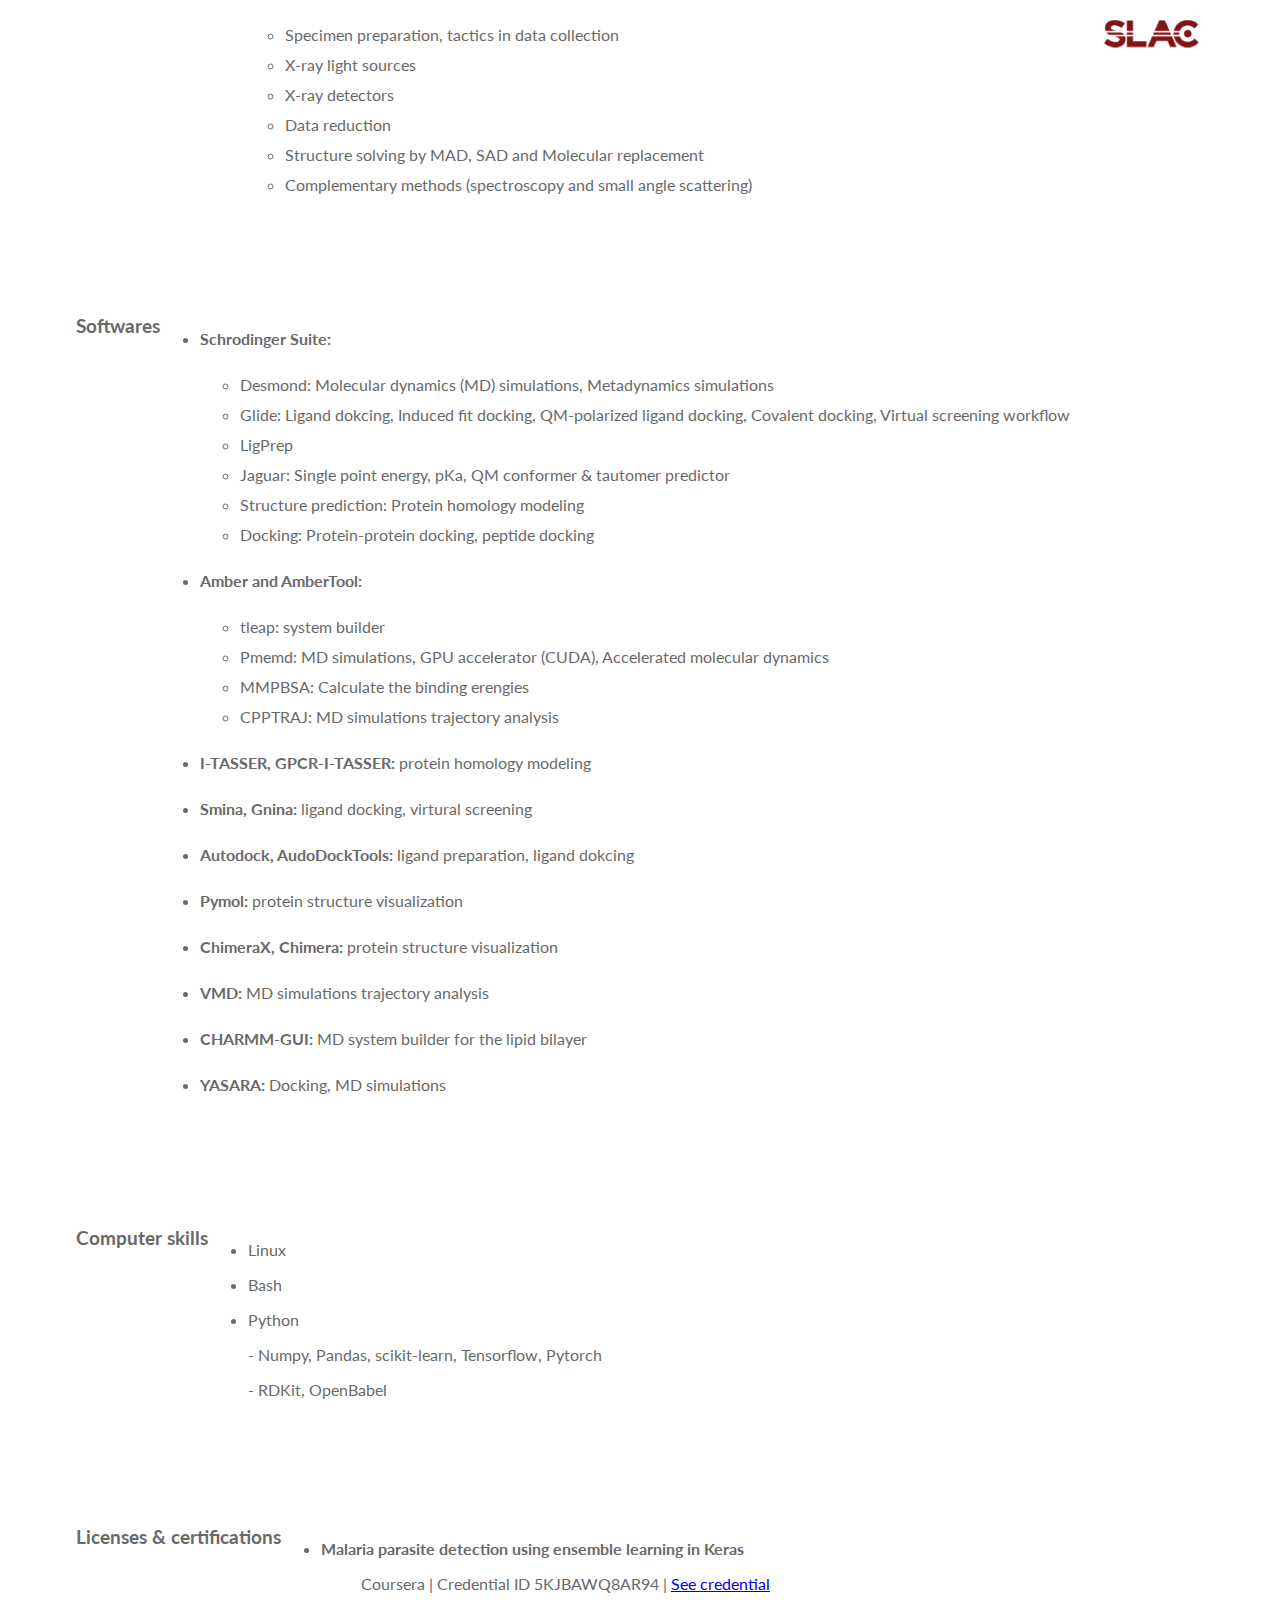
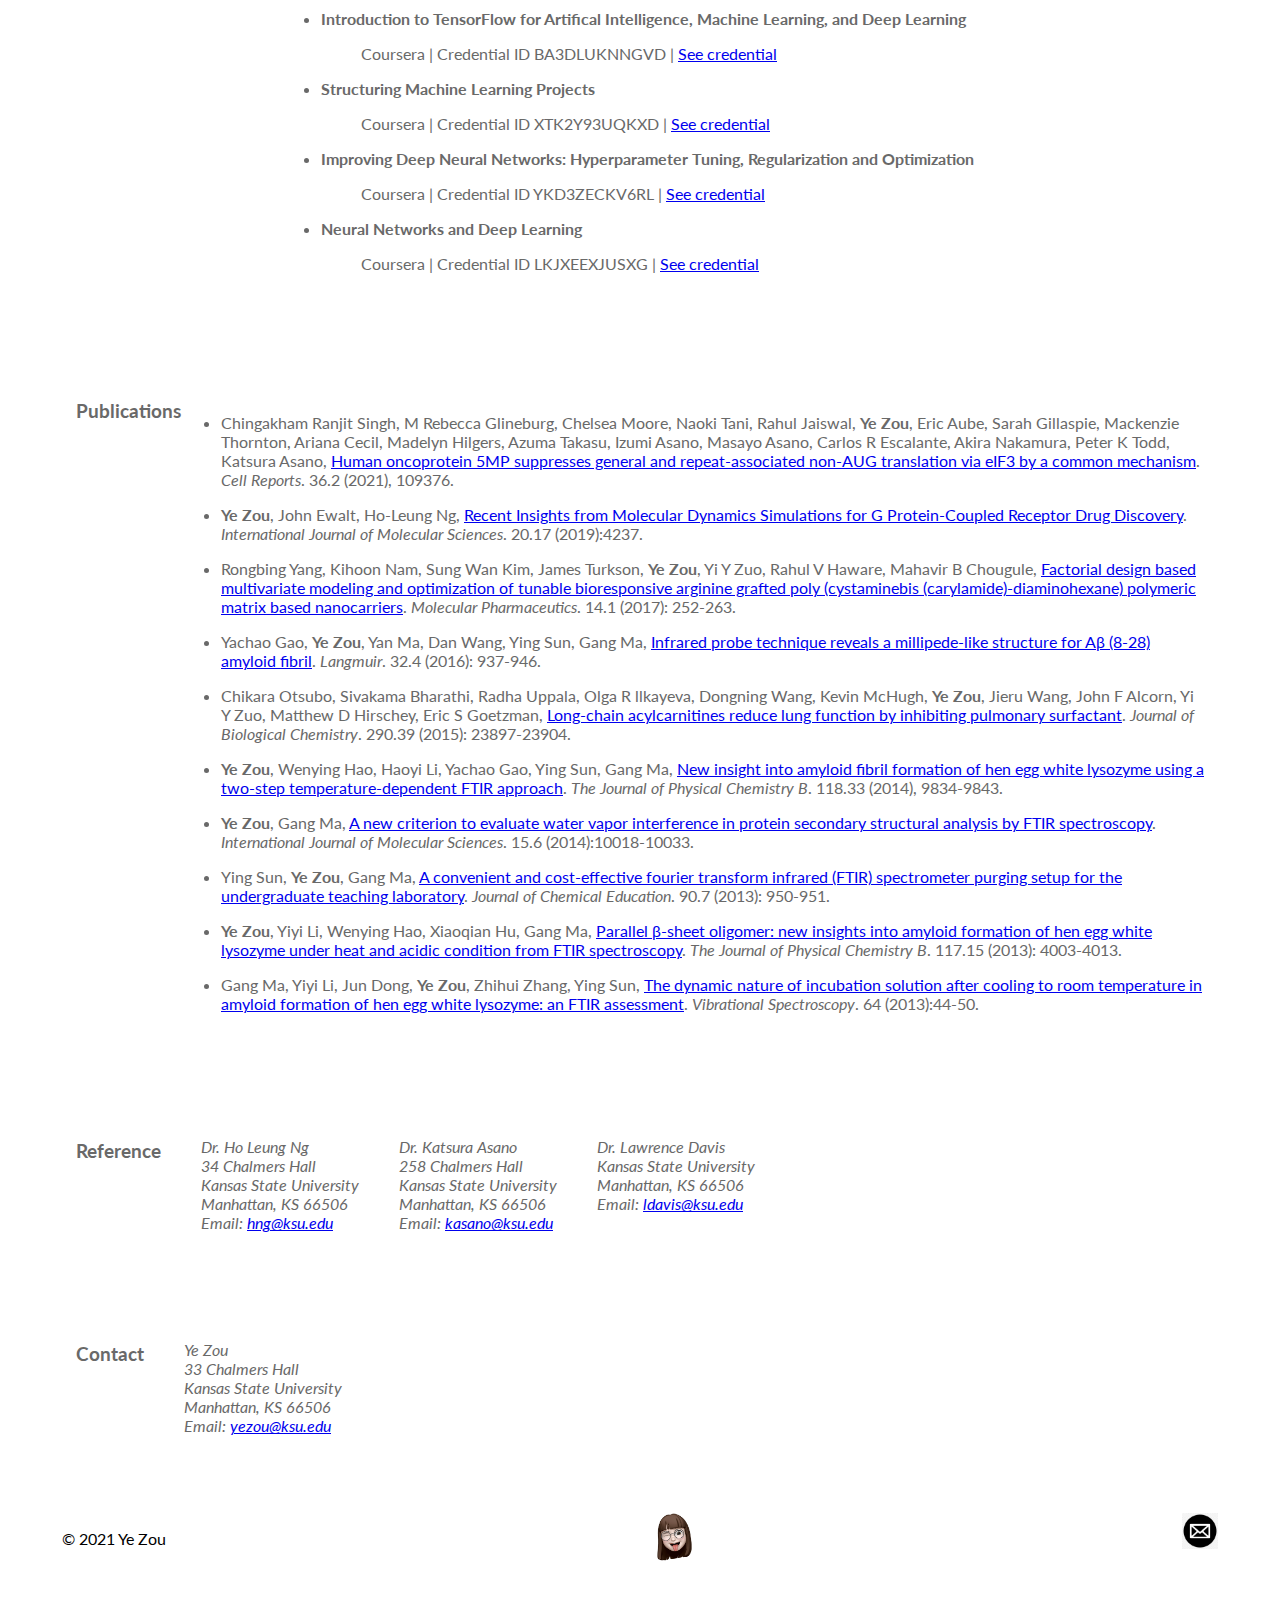
==== commit 93d70ca5: "Update about.html" ====
--- a/about.html
+++ b/about.html
@@ -47,7 +47,7 @@
                 <div class="profile-content-wrapper">
                     <h3>Hi, thank you for visiting my site.</h3>
                     
-                    <p>I obtain my Ph.D from <a href="https://www.k-state.edu/bmb/">Biochemistry and Molecular Biophysics department</a> in <a href="https://www.k-state.edu">Kansas State University</a>. 
+                    <p>I obtained my Ph.D from <a href="https://www.k-state.edu/bmb/">Biochemistry and Molecular Biophysics department</a> in <a href="https://www.k-state.edu">Kansas State University</a>. 
                     My major professor is <a href="https://sites.google.com/site/holeungng/home">Prof. Ho Leung Ng</a>.<br>
                     I am a scientist at Alkermes Inc. I am currently working on using computational methods to study the mechanisms of biological systems and using machine learning to study drug discovery. 
                     I have expertise in molecular dynamics simulations of protein in water and membrane protein in lipid bilayer and machine learning.  <br></p>
